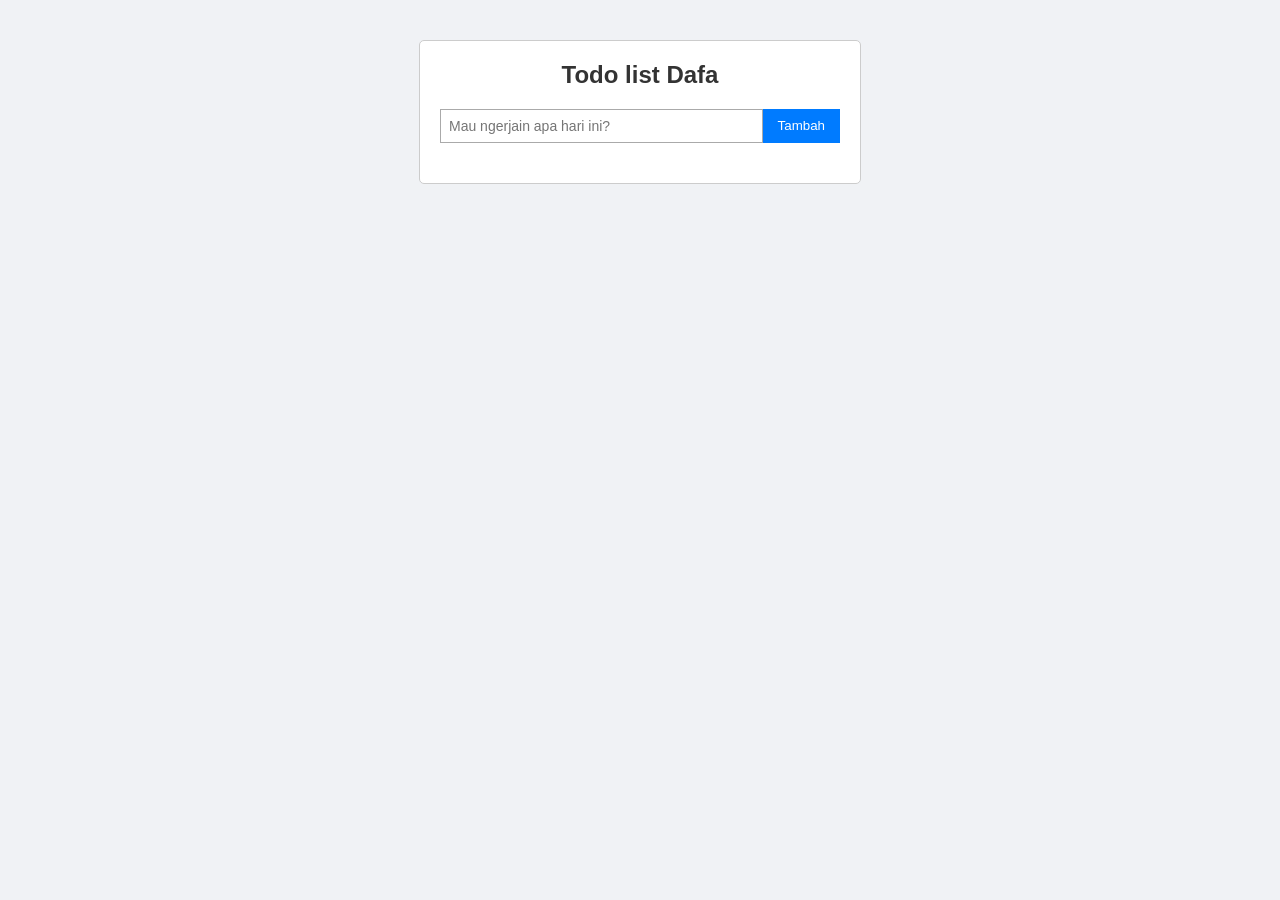
==== index.html @ 053f2a94 "menambahkan kode" ====
<!DOCTYPE html>
<html lang="id">
<head>
    <meta charset="UTF-8">
    <meta name="viewport" content="width=device-width, initial-scale=1.0">
    <title>Todo App - 5025251195</title>
    <link rel="stylesheet" href="style.css">
</head>
<body>
    <div class="wadah">
        <h2>Todo list Dafa</h2>
        <div class="input-area">
            <input type="text" id="inputTugas" placeholder="Mau ngerjain apa hari ini?">
            <button id="btnTambah">Tambah</button>
        </div>
        <ul id="daftarTugas"></ul>
    </div>

    <script src="script.js"></script>
</body>
</html>
---- style.css ----
body {
    font-family: sans-serif;
    background-color: #f0f2f5;
    margin: 0;
    padding: 40px;
}

.wadah {
    background-color: white;
    max-width: 400px;
    margin: 0 auto;
    padding: 20px;
    border: 1px solid #ccc;
    border-radius: 5px;
}

h2 {
    text-align: center;
    color: #333;
    margin-top: 0;
}

.input-area {
    display: flex;
    margin-bottom: 20px;
}

#inputTugas {
    flex: 1;
    padding: 8px;
    font-size: 14px;
    border: 1px solid #aaa;
}

#btnTambah {
    padding: 8px 15px;
    background-color: #007bff;
    color: white;
    border: none;
    cursor: pointer;
}

#btnTambah:hover {
    background-color: #0056b3;
}

ul {
    list-style-type: none;
    padding: 0;
    margin: 0;
}

li {
    background-color: #f9f9f9;
    padding: 10px;
    margin-bottom: 8px;
    border: 1px solid #eee;
    display: flex;
    justify-content: space-between;
    align-items: center;
}

.teks-tugas {
    cursor: pointer;
}

.selesai {
    text-decoration: line-through;
    color: #999;
}

.btn-hapus {
    background-color: #dc3545;
    color: white;
    border: none;
    padding: 4px 8px;
    cursor: pointer;
}

.btn-hapus:hover {
    background-color: #c82333;
}
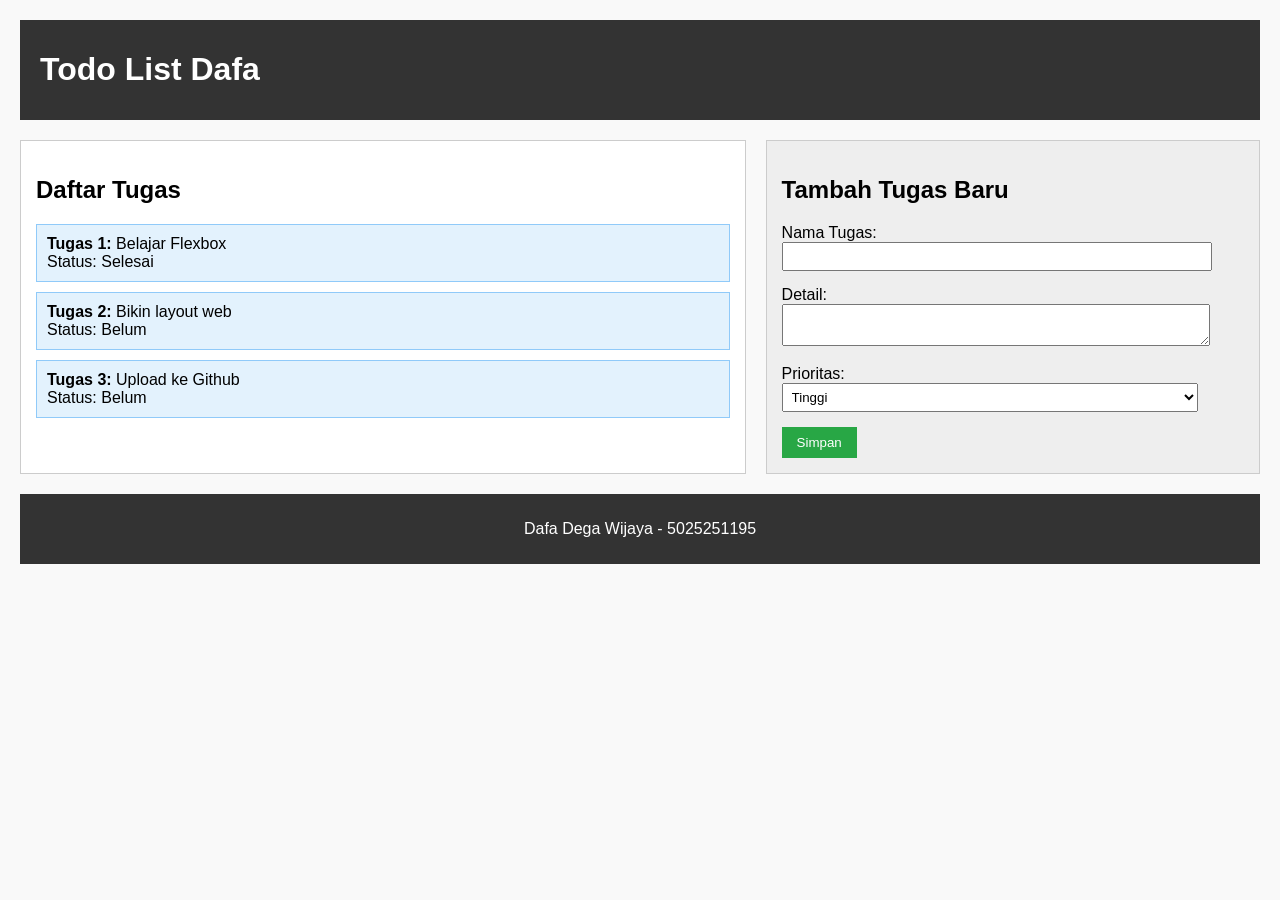
==== commit baf92c99: "upload" ====
--- a/index.html
+++ b/index.html
@@ -3,19 +3,65 @@
 <head>
     <meta charset="UTF-8">
     <meta name="viewport" content="width=device-width, initial-scale=1.0">
-    <title>Todo App - 5025251195</title>
+    <title>Tugas PWEB - 5025251195</title>
     <link rel="stylesheet" href="style.css">
 </head>
 <body>
-    <div class="wadah">
-        <h2>Todo list Dafa</h2>
-        <div class="input-area">
-            <input type="text" id="inputTugas" placeholder="Mau ngerjain apa hari ini?">
-            <button id="btnTambah">Tambah</button>
-        </div>
-        <ul id="daftarTugas"></ul>
+
+    <header>
+        <h1>Todo List Dafa</h1>
+    </header>
+
+    <div class="wadah-panel">
+        
+        <main class="panel-kiri">
+            <h2>Daftar Tugas</h2>
+            <ul>
+                <li class="tugas">
+                    <b>Tugas 1:</b> Belajar Flexbox
+                    <br> Status: Selesai
+                </li>
+                <li class="tugas">
+                    <b>Tugas 2:</b> Bikin layout web
+                    <br> Status: Belum
+                </li>
+                <li class="tugas">
+                    <b>Tugas 3:</b> Upload ke Github
+                    <br> Status: Belum
+                </li>
+            </ul>
+        </main>
+
+        <aside class="panel-kanan">
+            <h2>Tambah Tugas Baru</h2>
+            <form>
+                <div class="grup-input">
+                    <label for="nama">Nama Tugas:</label><br>
+                    <input type="text" id="nama" name="nama">
+                </div>
+                
+                <div class="grup-input">
+                    <label for="detail">Detail:</label><br>
+                    <textarea id="detail" name="detail"></textarea>
+                </div>
+
+                <div class="grup-input">
+                    <label for="prioritas">Prioritas:</label><br>
+                    <select id="prioritas" name="prioritas">
+                        <option>Tinggi</option>
+                        <option>Biasa</option>
+                    </select>
+                </div>
+
+                <button type="button">Simpan</button>
+            </form>
+        </aside>
+
     </div>
 
-    <script src="script.js"></script>
+    <footer>
+        <p>Dafa Dega Wijaya - 5025251195</p>
+    </footer>
+
 </body>
 </html>
--- a/style.css
+++ b/style.css
@@ -1,82 +1,80 @@
 body {
-    font-family: sans-serif;
-    background-color: #f0f2f5;
+    font-family: Arial, sans-serif;
     margin: 0;
-    padding: 40px;
+    padding: 20px;
+    background-color: #f9f9f9;
 }
 
-.wadah {
-    background-color: white;
-    max-width: 400px;
-    margin: 0 auto;
-    padding: 20px;
-    border: 1px solid #ccc;
-    border-radius: 5px;
-}
-
-h2 {
-    text-align: center;
-    color: #333;
-    margin-top: 0;
-}
-
-.input-area {
-    display: flex;
+header {
+    background-color: #333;
+    color: white;
+    padding: 10px 20px;
     margin-bottom: 20px;
 }
 
-#inputTugas {
-    flex: 1;
-    padding: 8px;
-    font-size: 14px;
-    border: 1px solid #aaa;
+footer {
+    background-color: #333;
+    color: white;
+    padding: 10px 20px;
+    margin-top: 20px;
+    text-align: center;
 }
 
-#btnTambah {
+.wadah-panel {
+    display: flex;
+    gap: 20px;
+}
+
+.panel-kiri {
+    flex: 60%;
+    background-color: white;
+    padding: 15px;
+    border: 1px solid #ccc;
+}
+
+.panel-kanan {
+    flex: 40%;
+    background-color: #eee;
+    padding: 15px;
+    border: 1px solid #ccc;
+}
+
+ul {
+    list-style-type: none;
+    padding: 0;
+}
+
+.tugas {
+    background-color: #e3f2fd;
+    margin-bottom: 10px;
+    padding: 10px;
+    border: 1px solid #90caf9;
+}
+
+.grup-input {
+    margin-bottom: 15px;
+}
+
+input[type="text"], textarea, select {
+    width: 90%;
+    padding: 5px;
+}
+
+button {
     padding: 8px 15px;
-    background-color: #007bff;
+    background-color: #28a745;
     color: white;
     border: none;
     cursor: pointer;
 }
 
-#btnTambah:hover {
-    background-color: #0056b3;
-}
-
-ul {
-    list-style-type: none;
-    padding: 0;
-    margin: 0;
-}
-
-li {
-    background-color: #f9f9f9;
-    padding: 10px;
-    margin-bottom: 8px;
-    border: 1px solid #eee;
-    display: flex;
-    justify-content: space-between;
-    align-items: center;
-}
-
-.teks-tugas {
-    cursor: pointer;
-}
-
-.selesai {
-    text-decoration: line-through;
-    color: #999;
-}
-
-.btn-hapus {
-    background-color: #dc3545;
-    color: white;
-    border: none;
-    padding: 4px 8px;
-    cursor: pointer;
-}
-
-.btn-hapus:hover {
-    background-color: #c82333;
+/* Responsif untuk layar HP */
+@media (max-width: 600px) {
+    .wadah-panel {
+        flex-direction: column;
+    }
+    
+    .panel-kiri, .panel-kanan {
+        flex: 100%;
+    }
 }
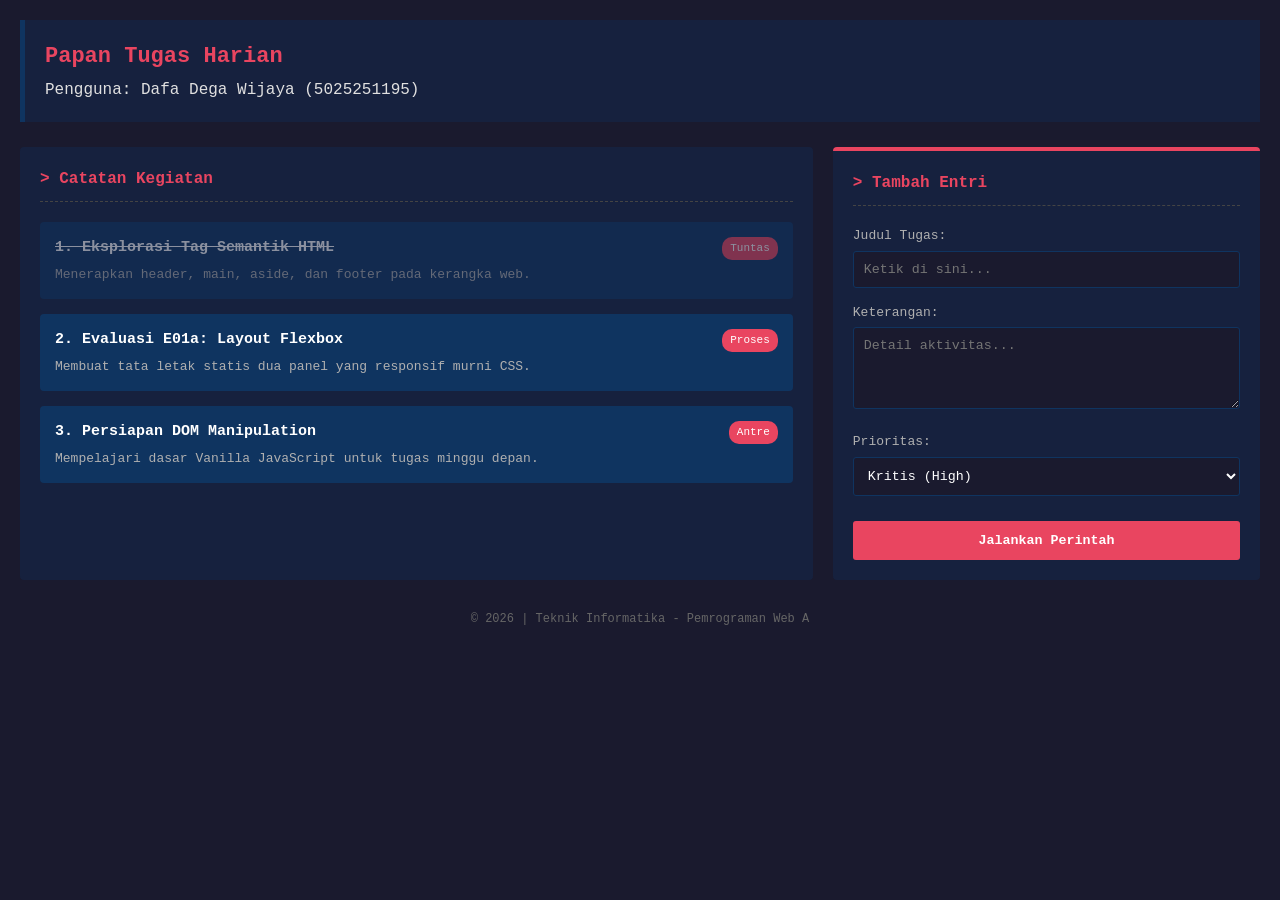
==== commit 52743a50: "upload" ====
--- a/index.html
+++ b/index.html
@@ -3,64 +3,75 @@
 <head>
     <meta charset="UTF-8">
     <meta name="viewport" content="width=device-width, initial-scale=1.0">
-    <title>Tugas PWEB - 5025251195</title>
+    <title>Sistem Manajemen Tugas - 5025251195</title>
     <link rel="stylesheet" href="style.css">
 </head>
 <body>
 
     <header>
-        <h1>Todo List Dafa</h1>
+        <h1> Papan Tugas Harian</h1>
+        <p>Pengguna: Dafa Dega Wijaya (5025251195)</p>
     </header>
 
-    <div class="wadah-panel">
+    <div class="bungkus-layout">
         
-        <main class="panel-kiri">
-            <h2>Daftar Tugas</h2>
-            <ul>
-                <li class="tugas">
-                    <b>Tugas 1:</b> Belajar Flexbox
-                    <br> Status: Selesai
+        <main class="area-kiri">
+            <h2>> Catatan Kegiatan</h2>
+            <ul class="daftar-kegiatan">
+                <li class="kartu-tugas selesai">
+                    <div class="teks-tugas">
+                        <strong>1. Eksplorasi Tag Semantik HTML</strong>
+                        <p>Menerapkan header, main, aside, dan footer pada kerangka web.</p>
+                    </div>
+                    <span class="label">Tuntas</span>
                 </li>
-                <li class="tugas">
-                    <b>Tugas 2:</b> Bikin layout web
-                    <br> Status: Belum
+                <li class="kartu-tugas">
+                    <div class="teks-tugas">
+                        <strong>2. Evaluasi E01a: Layout Flexbox</strong>
+                        <p>Membuat tata letak statis dua panel yang responsif murni CSS.</p>
+                    </div>
+                    <span class="label">Proses</span>
                 </li>
-                <li class="tugas">
-                    <b>Tugas 3:</b> Upload ke Github
-                    <br> Status: Belum
+                <li class="kartu-tugas">
+                    <div class="teks-tugas">
+                        <strong>3. Persiapan DOM Manipulation</strong>
+                        <p>Mempelajari dasar Vanilla JavaScript untuk tugas minggu depan.</p>
+                    </div>
+                    <span class="label">Antre</span>
                 </li>
             </ul>
         </main>
 
-        <aside class="panel-kanan">
-            <h2>Tambah Tugas Baru</h2>
-            <form>
-                <div class="grup-input">
-                    <label for="nama">Nama Tugas:</label><br>
-                    <input type="text" id="nama" name="nama">
+        <aside class="area-kanan">
+            <h2>> Tambah Entri</h2>
+            <form class="formulir-tugas">
+                <div class="input-grup">
+                    <label for="judul">Judul Tugas:</label>
+                    <input type="text" id="judul" placeholder="Ketik di sini...">
                 </div>
                 
-                <div class="grup-input">
-                    <label for="detail">Detail:</label><br>
-                    <textarea id="detail" name="detail"></textarea>
+                <div class="input-grup">
+                    <label for="keterangan">Keterangan:</label>
+                    <textarea id="keterangan" rows="4" placeholder="Detail aktivitas..."></textarea>
                 </div>
 
-                <div class="grup-input">
-                    <label for="prioritas">Prioritas:</label><br>
-                    <select id="prioritas" name="prioritas">
-                        <option>Tinggi</option>
-                        <option>Biasa</option>
+                <div class="input-grup">
+                    <label for="tingkat">Prioritas:</label>
+                    <select id="tingkat">
+                        <option>Kritis (High)</option>
+                        <option>Standar (Medium)</option>
+                        <option>Rendah (Low)</option>
                     </select>
                 </div>
 
-                <button type="button">Simpan</button>
+                <button type="button" class="tombol-simpan">Jalankan Perintah</button>
             </form>
         </aside>
 
     </div>
 
     <footer>
-        <p>Dafa Dega Wijaya - 5025251195</p>
+        <p>&copy; 2026 | Teknik Informatika - Pemrograman Web A</p>
     </footer>
 
 </body>
--- a/style.css
+++ b/style.css
@@ -1,80 +1,150 @@
+* {
+    box-sizing: border-box;
+    margin: 0;
+    padding: 0;
+    font-family: 'Courier New', Courier, monospace;
+}
+
 body {
-    font-family: Arial, sans-serif;
-    margin: 0;
+    background-color: #1a1a2e;
+    color: #e0e0e0;
     padding: 20px;
-    background-color: #f9f9f9;
+    line-height: 1.5;
 }
 
 header {
-    background-color: #333;
-    color: white;
-    padding: 10px 20px;
-    margin-bottom: 20px;
+    background-color: #16213e;
+    padding: 20px;
+    border-left: 5px solid #0f3460;
+    margin-bottom: 25px;
 }
 
-footer {
-    background-color: #333;
-    color: white;
-    padding: 10px 20px;
-    margin-top: 20px;
-    text-align: center;
+header h1 {
+    color: #e94560;
+    font-size: 22px;
+    margin-bottom: 5px;
 }
 
-.wadah-panel {
+.bungkus-layout {
     display: flex;
     gap: 20px;
 }
 
-.panel-kiri {
-    flex: 60%;
-    background-color: white;
-    padding: 15px;
-    border: 1px solid #ccc;
+.area-kiri {
+    flex: 65%;
+    background-color: #16213e;
+    padding: 20px;
+    border-radius: 4px;
 }
 
-.panel-kanan {
-    flex: 40%;
-    background-color: #eee;
-    padding: 15px;
-    border: 1px solid #ccc;
+.area-kanan {
+    flex: 35%;
+    background-color: #16213e;
+    padding: 20px;
+    border-radius: 4px;
+    border-top: 4px solid #e94560;
 }
 
-ul {
-    list-style-type: none;
-    padding: 0;
+h2 {
+    color: #e94560;
+    border-bottom: 1px dashed #444;
+    padding-bottom: 10px;
+    margin-bottom: 20px;
+    font-size: 16px;
 }
 
-.tugas {
-    background-color: #e3f2fd;
-    margin-bottom: 10px;
-    padding: 10px;
-    border: 1px solid #90caf9;
+.daftar-kegiatan {
+    list-style: none;
 }
 
-.grup-input {
+.kartu-tugas {
+    background-color: #0f3460;
     margin-bottom: 15px;
+    padding: 15px;
+    border-radius: 4px;
+    display: flex;
+    justify-content: space-between;
+    align-items: flex-start;
 }
 
-input[type="text"], textarea, select {
-    width: 90%;
-    padding: 5px;
+.kartu-tugas.selesai {
+    opacity: 0.5;
 }
 
-button {
-    padding: 8px 15px;
-    background-color: #28a745;
+.kartu-tugas.selesai .teks-tugas strong {
+    text-decoration: line-through;
+}
+
+.teks-tugas strong {
+    color: #fff;
+    display: block;
+    margin-bottom: 5px;
+    font-size: 15px;
+}
+
+.teks-tugas p {
+    font-size: 13px;
+    color: #b0b0b0;
+}
+
+.label {
+    background-color: #e94560;
+    color: white;
+    font-size: 11px;
+    padding: 3px 8px;
+    border-radius: 10px;
+}
+
+.formulir-tugas {
+    display: flex;
+    flex-direction: column;
+    gap: 15px;
+}
+
+.input-grup label {
+    display: block;
+    margin-bottom: 5px;
+    font-size: 13px;
+    color: #b0b0b0;
+}
+
+.input-grup input, 
+.input-grup textarea, 
+.input-grup select {
+    width: 100%;
+    padding: 10px;
+    background-color: #1a1a2e;
+    border: 1px solid #0f3460;
+    color: #fff;
+    border-radius: 3px;
+}
+
+.input-grup input:focus, 
+.input-grup textarea:focus {
+    outline: none;
+    border-color: #e94560;
+}
+
+.tombol-simpan {
+    background-color: #e94560;
     color: white;
     border: none;
+    padding: 12px;
     cursor: pointer;
+    font-weight: bold;
+    border-radius: 3px;
+    margin-top: 10px;
 }
 
-/* Responsif untuk layar HP */
-@media (max-width: 600px) {
-    .wadah-panel {
+footer {
+    margin-top: 30px;
+    text-align: center;
+    font-size: 12px;
+    color: #666;
+}
+
+@media (max-width: 768px) {
+    .bungkus-layout {
         flex-direction: column;
     }
-    
-    .panel-kiri, .panel-kanan {
-        flex: 100%;
-    }
 }
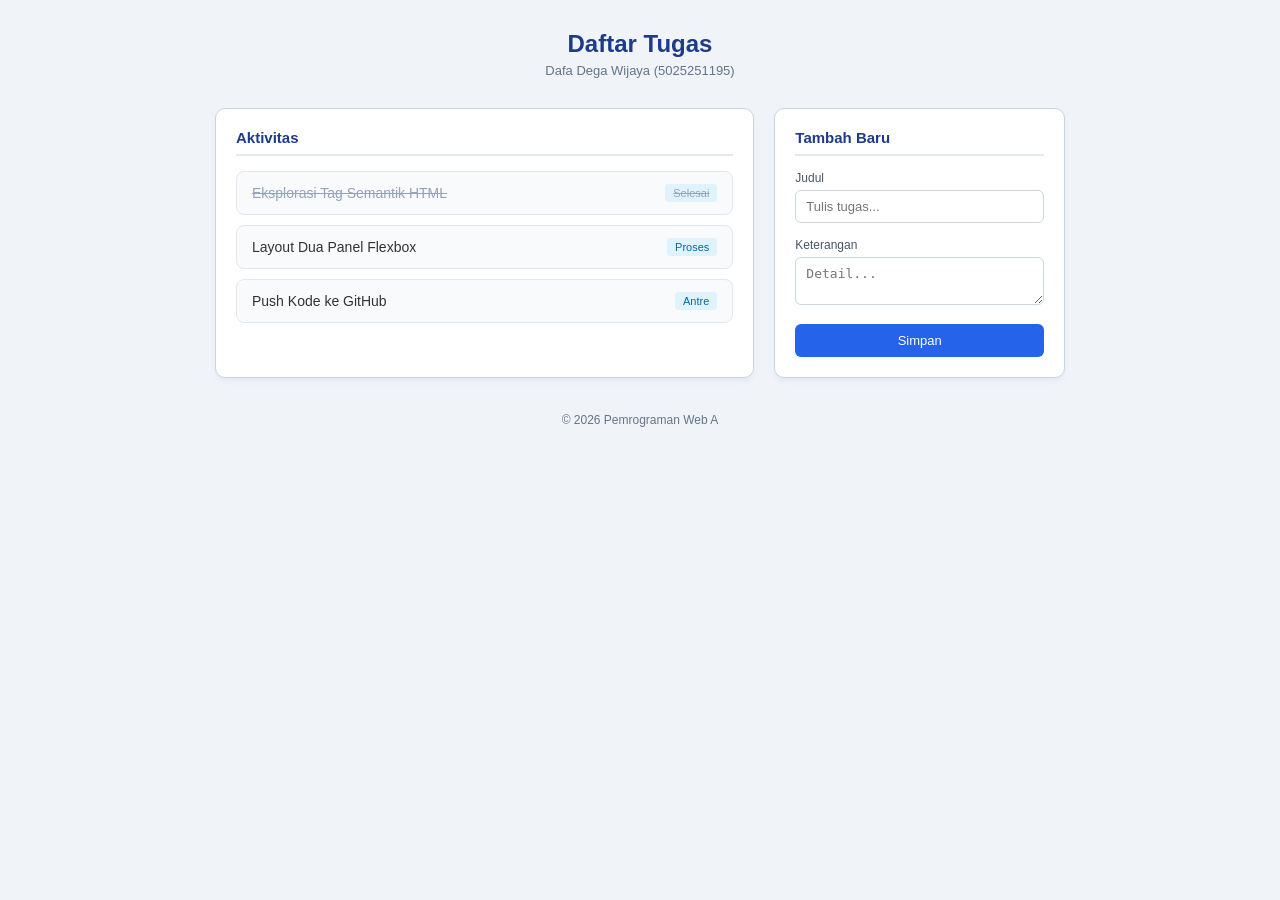
==== commit 1f08d1d8: "upload" ====
--- a/index.html
+++ b/index.html
@@ -3,75 +3,57 @@
 <head>
     <meta charset="UTF-8">
     <meta name="viewport" content="width=device-width, initial-scale=1.0">
-    <title>Sistem Manajemen Tugas - 5025251195</title>
+    <title>Todo App - 5025251195</title>
     <link rel="stylesheet" href="style.css">
 </head>
 <body>
 
     <header>
-        <h1> Papan Tugas Harian</h1>
-        <p>Pengguna: Dafa Dega Wijaya (5025251195)</p>
+        <h1>Daftar Tugas</h1>
+        <p>Dafa Dega Wijaya (5025251195)</p>
     </header>
 
-    <div class="bungkus-layout">
+    <div class="main-container">
         
-        <main class="area-kiri">
-            <h2>> Catatan Kegiatan</h2>
-            <ul class="daftar-kegiatan">
-                <li class="kartu-tugas selesai">
-                    <div class="teks-tugas">
-                        <strong>1. Eksplorasi Tag Semantik HTML</strong>
-                        <p>Menerapkan header, main, aside, dan footer pada kerangka web.</p>
-                    </div>
-                    <span class="label">Tuntas</span>
+        <main class="left-panel">
+            <h2>Aktivitas</h2>
+            <ul class="task-list">
+                <li class="task-item done">
+                    <span>Eksplorasi Tag Semantik HTML</span>
+                    <span class="badge">Selesai</span>
                 </li>
-                <li class="kartu-tugas">
-                    <div class="teks-tugas">
-                        <strong>2. Evaluasi E01a: Layout Flexbox</strong>
-                        <p>Membuat tata letak statis dua panel yang responsif murni CSS.</p>
-                    </div>
-                    <span class="label">Proses</span>
+                <li class="task-item">
+                    <span>Layout Dua Panel Flexbox</span>
+                    <span class="badge">Proses</span>
                 </li>
-                <li class="kartu-tugas">
-                    <div class="teks-tugas">
-                        <strong>3. Persiapan DOM Manipulation</strong>
-                        <p>Mempelajari dasar Vanilla JavaScript untuk tugas minggu depan.</p>
-                    </div>
-                    <span class="label">Antre</span>
+                <li class="task-item">
+                    <span>Push Kode ke GitHub</span>
+                    <span class="badge">Antre</span>
                 </li>
             </ul>
         </main>
 
-        <aside class="area-kanan">
-            <h2>> Tambah Entri</h2>
-            <form class="formulir-tugas">
-                <div class="input-grup">
-                    <label for="judul">Judul Tugas:</label>
-                    <input type="text" id="judul" placeholder="Ketik di sini...">
+        <aside class="right-panel">
+            <h2>Tambah Baru</h2>
+            <form>
+                <div class="form-group">
+                    <label>Judul</label>
+                    <input type="text" placeholder="Tulis tugas...">
                 </div>
                 
-                <div class="input-grup">
-                    <label for="keterangan">Keterangan:</label>
-                    <textarea id="keterangan" rows="4" placeholder="Detail aktivitas..."></textarea>
+                <div class="form-group">
+                    <label>Keterangan</label>
+                    <textarea rows="2" placeholder="Detail..."></textarea>
                 </div>
 
-                <div class="input-grup">
-                    <label for="tingkat">Prioritas:</label>
-                    <select id="tingkat">
-                        <option>Kritis (High)</option>
-                        <option>Standar (Medium)</option>
-                        <option>Rendah (Low)</option>
-                    </select>
-                </div>
-
-                <button type="button" class="tombol-simpan">Jalankan Perintah</button>
+                <button type="button">Simpan</button>
             </form>
         </aside>
 
     </div>
 
     <footer>
-        <p>&copy; 2026 | Teknik Informatika - Pemrograman Web A</p>
+        <p>&copy; 2026 Pemrograman Web A</p>
     </footer>
 
 </body>
--- a/style.css
+++ b/style.css
@@ -1,150 +1,149 @@
-* {
-    box-sizing: border-box;
+body {
+    font-family: -apple-system, BlinkMacSystemFont, 'Segoe UI', Roboto, sans-serif;
+    background-color: #f0f4f8;
+    color: #333;
     margin: 0;
-    padding: 0;
-    font-family: 'Courier New', Courier, monospace;
-}
-
-body {
-    background-color: #1a1a2e;
-    color: #e0e0e0;
-    padding: 20px;
-    line-height: 1.5;
+    padding: 30px 20px;
 }
 
 header {
-    background-color: #16213e;
-    padding: 20px;
-    border-left: 5px solid #0f3460;
-    margin-bottom: 25px;
+    text-align: center;
+    margin-bottom: 30px;
 }
 
 header h1 {
-    color: #e94560;
-    font-size: 22px;
-    margin-bottom: 5px;
+    margin: 0;
+    font-size: 24px;
+    font-weight: 600;
+    color: #1e3a8a;
 }
 
-.bungkus-layout {
+header p {
+    color: #64748b;
+    font-size: 13px;
+    margin: 5px 0 0 0;
+}
+
+.main-container {
     display: flex;
     gap: 20px;
+    max-width: 850px;
+    margin: 0 auto;
 }
 
-.area-kiri {
-    flex: 65%;
-    background-color: #16213e;
+.left-panel, .right-panel {
+    background: #ffffff;
+    border: 1px solid #cbd5e1;
+    border-radius: 10px;
     padding: 20px;
-    border-radius: 4px;
+    box-shadow: 0 4px 6px -1px rgba(0, 0, 0, 0.05);
 }
 
-.area-kanan {
-    flex: 35%;
-    background-color: #16213e;
-    padding: 20px;
-    border-radius: 4px;
-    border-top: 4px solid #e94560;
+.left-panel {
+    flex: 2;
+}
+
+.right-panel {
+    flex: 1;
 }
 
 h2 {
-    color: #e94560;
-    border-bottom: 1px dashed #444;
-    padding-bottom: 10px;
-    margin-bottom: 20px;
-    font-size: 16px;
+    font-size: 15px;
+    margin-top: 0;
+    margin-bottom: 15px;
+    font-weight: 600;
+    color: #1e3a8a;
+    border-bottom: 2px solid #e2e8f0;
+    padding-bottom: 8px;
 }
 
-.daftar-kegiatan {
+.task-list {
     list-style: none;
+    padding: 0;
+    margin: 0;
 }
 
-.kartu-tugas {
-    background-color: #0f3460;
-    margin-bottom: 15px;
-    padding: 15px;
-    border-radius: 4px;
+.task-item {
     display: flex;
     justify-content: space-between;
-    align-items: flex-start;
+    align-items: center;
+    padding: 12px 15px;
+    background: #f8fafc;
+    border: 1px solid #e2e8f0;
+    border-radius: 8px;
+    margin-bottom: 10px;
+    font-size: 14px;
 }
 
-.kartu-tugas.selesai {
-    opacity: 0.5;
+.task-item.done span {
+    text-decoration: line-through;
+    color: #94a3b8;
 }
 
-.kartu-tugas.selesai .teks-tugas strong {
-    text-decoration: line-through;
+.badge {
+    font-size: 11px;
+    background: #e0f2fe;
+    color: #0369a1;
+    padding: 3px 8px;
+    border-radius: 4px;
+    font-weight: 500;
 }
 
-.teks-tugas strong {
-    color: #fff;
-    display: block;
-    margin-bottom: 5px;
-    font-size: 15px;
+.form-group {
+    margin-bottom: 15px;
 }
 
-.teks-tugas p {
-    font-size: 13px;
-    color: #b0b0b0;
+.form-group label {
+    display: block;
+    font-size: 12px;
+    font-weight: 500;
+    margin-bottom: 5px;
+    color: #475569;
 }
 
-.label {
-    background-color: #e94560;
-    color: white;
-    font-size: 11px;
-    padding: 3px 8px;
-    border-radius: 10px;
+.form-group input, 
+.form-group textarea {
+    width: 100%;
+    padding: 8px 10px;
+    border: 1px solid #cbd5e1;
+    border-radius: 6px;
+    font-size: 13px;
+    box-sizing: border-box;
 }
 
-.formulir-tugas {
-    display: flex;
-    flex-direction: column;
-    gap: 15px;
+.form-group input:focus, 
+.form-group textarea:focus {
+    outline: none;
+    border-color: #2563eb;
+    box-shadow: 0 0 0 2px rgba(37, 99, 235, 0.1);
 }
 
-.input-grup label {
-    display: block;
-    margin-bottom: 5px;
+button {
+    width: 100%;
+    background: #2563eb;
+    color: #fff;
+    border: none;
+    padding: 9px;
+    border-radius: 6px;
     font-size: 13px;
-    color: #b0b0b0;
+    font-weight: 500;
+    cursor: pointer;
+    transition: background 0.2s;
 }
 
-.input-grup input, 
-.input-grup textarea, 
-.input-grup select {
-    width: 100%;
-    padding: 10px;
-    background-color: #1a1a2e;
-    border: 1px solid #0f3460;
-    color: #fff;
-    border-radius: 3px;
-}
-
-.input-grup input:focus, 
-.input-grup textarea:focus {
-    outline: none;
-    border-color: #e94560;
-}
-
-.tombol-simpan {
-    background-color: #e94560;
-    color: white;
-    border: none;
-    padding: 12px;
-    cursor: pointer;
-    font-weight: bold;
-    border-radius: 3px;
-    margin-top: 10px;
+button:hover {
+    background: #1d4ed8;
 }
 
 footer {
-    margin-top: 30px;
     text-align: center;
+    margin-top: 35px;
     font-size: 12px;
-    color: #666;
+    color: #64748b;
 }
 
 @media (max-width: 768px) {
-    .bungkus-layout {
+    .main-container {
         flex-direction: column;
     }
 }
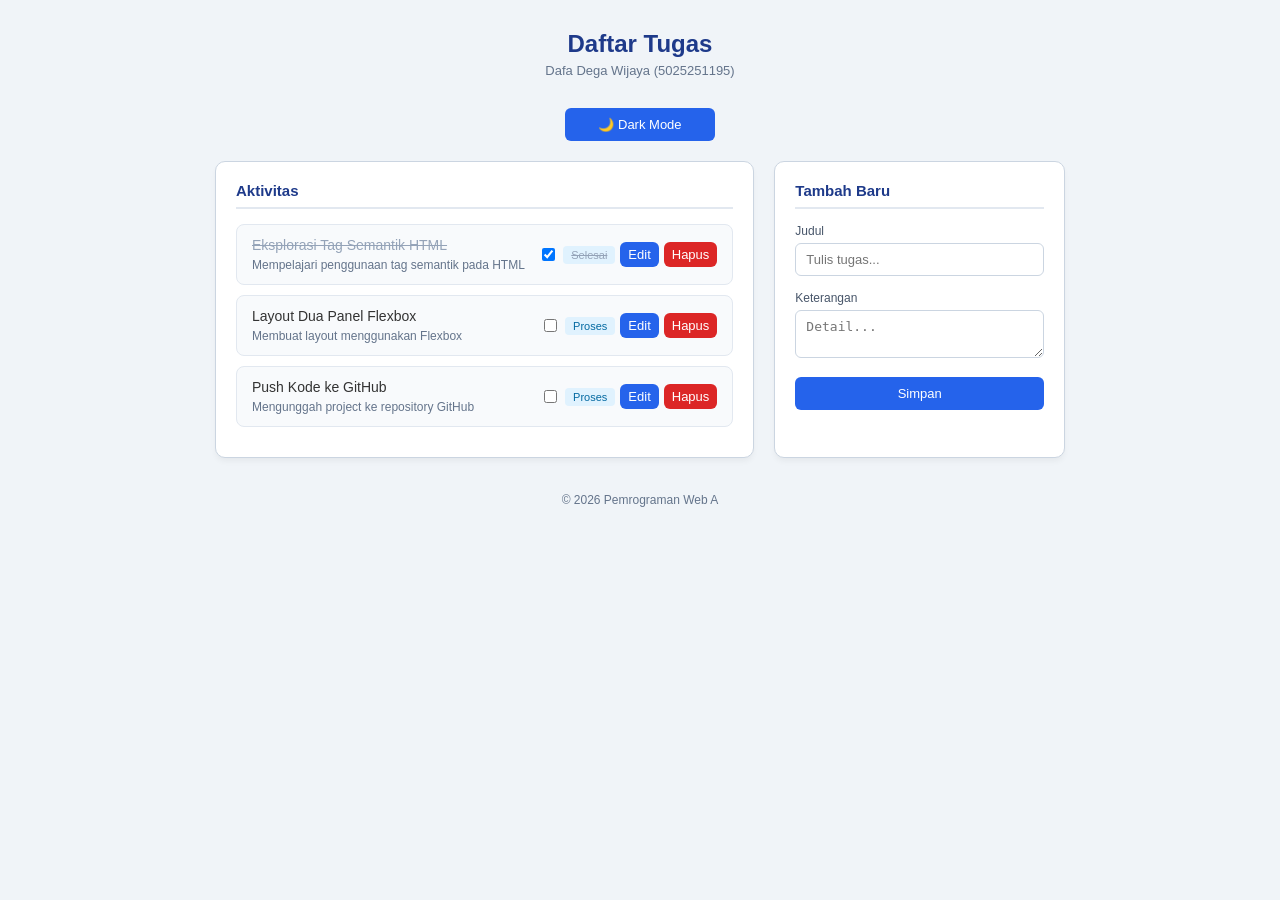
==== commit 1cb829d0: "add javascript dungeon" ====
--- a/index.html
+++ b/index.html
@@ -1,11 +1,15 @@
 <!DOCTYPE html>
 <html lang="id">
+
 <head>
     <meta charset="UTF-8">
     <meta name="viewport" content="width=device-width, initial-scale=1.0">
+
     <title>Todo App - 5025251195</title>
+
     <link rel="stylesheet" href="style.css">
 </head>
+
 <body>
 
     <header>
@@ -13,48 +17,70 @@
         <p>Dafa Dega Wijaya (5025251195)</p>
     </header>
 
+
+    
+
     <div class="main-container">
-        
+
         <main class="left-panel">
+
             <h2>Aktivitas</h2>
+
             <ul class="task-list">
-                <li class="task-item done">
-                    <span>Eksplorasi Tag Semantik HTML</span>
-                    <span class="badge">Selesai</span>
-                </li>
-                <li class="task-item">
-                    <span>Layout Dua Panel Flexbox</span>
-                    <span class="badge">Proses</span>
-                </li>
-                <li class="task-item">
-                    <span>Push Kode ke GitHub</span>
-                    <span class="badge">Antre</span>
-                </li>
             </ul>
+
         </main>
 
+
         <aside class="right-panel">
+
             <h2>Tambah Baru</h2>
-            <form>
+
+            <form id="todo-form">
+
                 <div class="form-group">
-                    <label>Judul</label>
-                    <input type="text" placeholder="Tulis tugas...">
-                </div>
-                
-                <div class="form-group">
-                    <label>Keterangan</label>
-                    <textarea rows="2" placeholder="Detail..."></textarea>
+                    <label for="judul">Judul</label>
+
+                    <input
+                        type="text"
+                        id="judul"
+                        placeholder="Tulis tugas..."
+                    >
                 </div>
 
-                <button type="button">Simpan</button>
+
+                <div class="form-group">
+                    <label for="keterangan">Keterangan</label>
+
+                    <textarea
+                        id="keterangan"
+                        rows="2"
+                        placeholder="Detail..."
+                    ></textarea>
+                </div>
+
+
+                <button
+                    type="button"
+                    id="tombol-simpan"
+                >
+                    Simpan
+                </button>
+
             </form>
+
         </aside>
 
     </div>
+
 
     <footer>
         <p>&copy; 2026 Pemrograman Web A</p>
     </footer>
 
+
+    <script src="script.js"></script>
+
 </body>
+
 </html>
--- a/style.css
+++ b/style.css
@@ -6,6 +6,9 @@
     padding: 30px 20px;
 }
 
+
+/* Header */
+
 header {
     text-align: center;
     margin-bottom: 30px;
@@ -24,6 +27,9 @@
     margin: 5px 0 0 0;
 }
 
+
+/* Kontainer utama */
+
 .main-container {
     display: flex;
     gap: 20px;
@@ -31,7 +37,11 @@
     margin: 0 auto;
 }
 
-.left-panel, .right-panel {
+
+/* Panel */
+
+.left-panel,
+.right-panel {
     background: #ffffff;
     border: 1px solid #cbd5e1;
     border-radius: 10px;
@@ -46,6 +56,9 @@
 .right-panel {
     flex: 1;
 }
+
+
+/* Judul panel */
 
 h2 {
     font-size: 15px;
@@ -57,6 +70,9 @@
     padding-bottom: 8px;
 }
 
+
+/* Daftar Todo */
+
 .task-list {
     list-style: none;
     padding: 0;
@@ -67,27 +83,54 @@
     display: flex;
     justify-content: space-between;
     align-items: center;
+    gap: 10px;
+
     padding: 12px 15px;
+
     background: #f8fafc;
     border: 1px solid #e2e8f0;
     border-radius: 8px;
+
     margin-bottom: 10px;
+
     font-size: 14px;
 }
+
+
+/* Todo selesai */
 
 .task-item.done span {
     text-decoration: line-through;
     color: #94a3b8;
 }
 
+
+/* Badge */
+
 .badge {
     font-size: 11px;
+
     background: #e0f2fe;
     color: #0369a1;
+
     padding: 3px 8px;
     border-radius: 4px;
+
     font-weight: 500;
 }
+
+
+/* Keterangan Todo */
+
+.task-description {
+    display: block;
+    margin-top: 5px;
+    font-size: 12px;
+    color: #64748b;
+}
+
+
+/* Form */
 
 .form-group {
     margin-bottom: 15px;
@@ -95,39 +138,58 @@
 
 .form-group label {
     display: block;
+
     font-size: 12px;
     font-weight: 500;
+
     margin-bottom: 5px;
+
     color: #475569;
 }
 
-.form-group input, 
+.form-group input,
 .form-group textarea {
     width: 100%;
+
     padding: 8px 10px;
+
     border: 1px solid #cbd5e1;
     border-radius: 6px;
+
     font-size: 13px;
+
     box-sizing: border-box;
 }
 
-.form-group input:focus, 
+.form-group input:focus,
 .form-group textarea:focus {
     outline: none;
+
     border-color: #2563eb;
+
     box-shadow: 0 0 0 2px rgba(37, 99, 235, 0.1);
 }
+
+
+/* Tombol */
 
 button {
     width: 100%;
+
     background: #2563eb;
     color: #fff;
+
     border: none;
+
     padding: 9px;
+
     border-radius: 6px;
+
     font-size: 13px;
     font-weight: 500;
+
     cursor: pointer;
+
     transition: background 0.2s;
 }
 
@@ -135,15 +197,119 @@
     background: #1d4ed8;
 }
 
+
+/* Tombol aksi Todo */
+
+.task-actions {
+    display: flex;
+    align-items: center;
+    gap: 5px;
+}
+
+.task-actions button {
+    width: auto;
+    padding: 5px 8px;
+}
+
+.edit-button {
+    background: #2563eb;
+}
+
+.delete-button {
+    background: #dc2626;
+}
+
+.delete-button:hover {
+    background: #b91c1c;
+}
+
+
+/* Checkbox */
+
+.task-checkbox {
+    cursor: pointer;
+}
+
+
+/* Tombol mode */
+
+.mode-button {
+    width: 150px;
+    display: block;
+    margin: 0 auto 20px;
+}
+
+
+/* Footer */
+
 footer {
     text-align: center;
+
     margin-top: 35px;
+
     font-size: 12px;
+
     color: #64748b;
 }
 
+
+/* ========================= */
+/* DARK MODE */
+/* ========================= */
+
+body.dark-mode {
+    background-color: #1e293b;
+    color: #f8fafc;
+}
+
+body.dark-mode header h1 {
+    color: #bfdbfe;
+}
+
+body.dark-mode header p,
+body.dark-mode footer {
+    color: #cbd5e1;
+}
+
+body.dark-mode .left-panel,
+body.dark-mode .right-panel {
+    background-color: #334155;
+    border-color: #475569;
+}
+
+body.dark-mode h2 {
+    color: #bfdbfe;
+    border-color: #475569;
+}
+
+body.dark-mode .task-item {
+    background-color: #475569;
+    border-color: #64748b;
+    color: #f8fafc;
+}
+
+body.dark-mode .task-description {
+    color: #cbd5e1;
+}
+
+body.dark-mode .form-group label {
+    color: #e2e8f0;
+}
+
+body.dark-mode .form-group input,
+body.dark-mode .form-group textarea {
+    background-color: #1e293b;
+    color: white;
+    border-color: #64748b;
+}
+
+
+/* Responsive */
+
 @media (max-width: 768px) {
+
     .main-container {
         flex-direction: column;
     }
+
 }
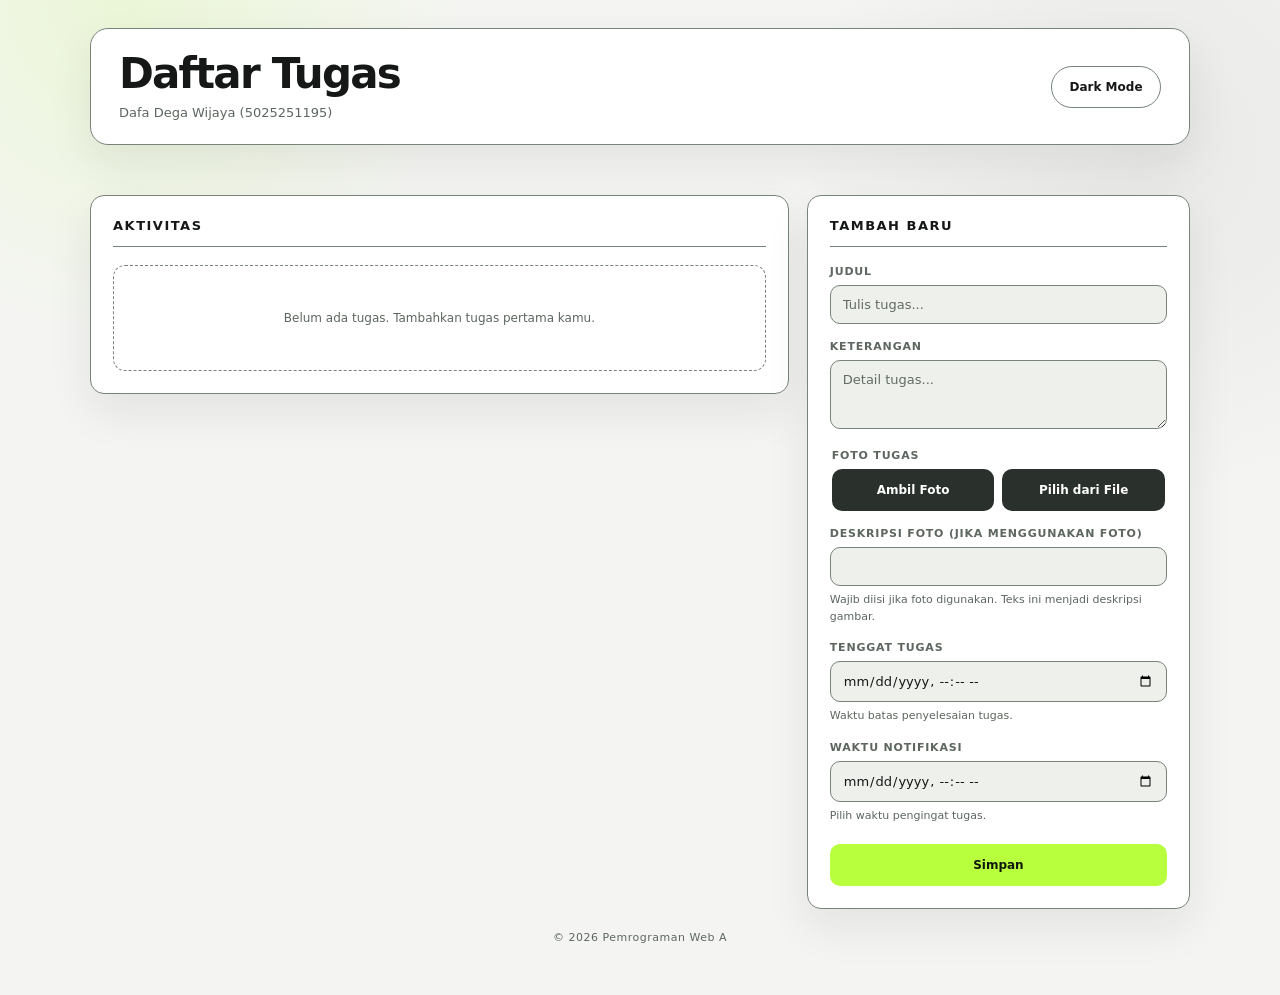
==== commit d6e884fc: "Checkpoint E03 before Todo layout separation" ====
--- a/index.html
+++ b/index.html
@@ -13,12 +13,27 @@
 <body>
 
     <header>
-        <h1>Daftar Tugas</h1>
-        <p>Dafa Dega Wijaya (5025251195)</p>
+        <div>
+            <h1>Daftar Tugas</h1>
+            <p>Dafa Dega Wijaya (5025251195)</p>
+        </div>
+
+        <button
+            type="button"
+            id="tombol-mode"
+            class="mode-button"
+            aria-label="Ubah mode tampilan"
+        >
+            Dark Mode
+        </button>
     </header>
 
-
-    
+    <p
+        id="status-aplikasi"
+        role="status"
+        aria-live="polite"
+        aria-atomic="true"
+    ></p>
 
     <div class="main-container">
 
@@ -26,12 +41,13 @@
 
             <h2>Aktivitas</h2>
 
-            <ul class="task-list">
-            </ul>
+            <ul
+                class="task-list"
+                aria-label="Daftar tugas"
+            ></ul>
 
         </main>
 
-
         <aside class="right-panel">
 
             <h2>Tambah Baru</h2>
@@ -39,29 +55,150 @@
             <form id="todo-form">
 
                 <div class="form-group">
-                    <label for="judul">Judul</label>
+                    <label for="judul">
+                        Judul
+                    </label>
 
                     <input
                         type="text"
                         id="judul"
                         placeholder="Tulis tugas..."
-                    >
-                </div>
-
-
-                <div class="form-group">
-                    <label for="keterangan">Keterangan</label>
+                        autocomplete="off"
+                        required
+                    >
+                </div>
+
+                <div class="form-group">
+                    <label for="keterangan">
+                        Keterangan
+                    </label>
 
                     <textarea
                         id="keterangan"
-                        rows="2"
-                        placeholder="Detail..."
+                        rows="3"
+                        placeholder="Detail tugas..."
                     ></textarea>
                 </div>
 
+                <fieldset class="form-group">
+                    <legend>
+                        Foto Tugas
+                    </legend>
+
+                    <div class="photo-actions">
+
+                        <button
+                            type="button"
+                            id="tombol-kamera"
+                        >
+                            Ambil Foto
+                        </button>
+
+                        <button
+                            type="button"
+                            id="tombol-file"
+                        >
+                            Pilih dari File
+                        </button>
+
+                    </div>
+
+                    <input
+                        type="file"
+                        id="input-file"
+                        accept="image/*"
+                        hidden
+                        aria-label="Pilih foto tugas dari file"
+                    >
+
+                    <video
+                        id="preview-kamera"
+                        autoplay
+                        playsinline
+                        muted
+                        hidden
+                        aria-label="Pratinjau kamera"
+                    ></video>
+
+                    <button
+                        type="button"
+                        id="tombol-jepret"
+                        hidden
+                    >
+                        Jepret Foto
+                    </button>
+
+                    <button
+                        type="button"
+                        id="tombol-stop-kamera"
+                        hidden
+                    >
+                        Hentikan Kamera
+                    </button>
+
+                    <canvas
+                        id="canvas-kamera"
+                        hidden
+                    ></canvas>
+
+                    <img
+                        id="preview-foto"
+                        hidden
+                        alt="Pratinjau foto tugas"
+                    >
+                </fieldset>
+
+                <div class="form-group">
+                    <label for="deskripsi-foto">
+                        Deskripsi Foto (jika menggunakan foto)
+                    </label>
+
+                    <input
+                        type="text"
+                        id="deskripsi-foto"
+                        maxlength="200"
+                        aria-describedby="bantuan-deskripsi-foto"
+                    >
+
+                    <small id="bantuan-deskripsi-foto">
+                        Wajib diisi jika foto digunakan. Teks ini menjadi deskripsi gambar.
+                    </small>
+                </div>
+
+                <div class="form-group">
+                    <label for="waktu-tenggat">
+                        Tenggat Tugas
+                    </label>
+
+                    <input
+                        type="datetime-local"
+                        id="waktu-tenggat"
+                        aria-describedby="bantuan-tenggat"
+                    >
+
+                    <small id="bantuan-tenggat">
+                        Waktu batas penyelesaian tugas.
+                    </small>
+                </div>
+
+                <div class="form-group">
+                    <label for="waktu-notifikasi">
+                        Waktu Notifikasi
+                    </label>
+
+                    <input
+                        type="datetime-local"
+                        id="waktu-notifikasi"
+                        aria-describedby="bantuan-notifikasi"
+                    >
+
+                    <small id="bantuan-notifikasi">
+                        Pilih waktu pengingat tugas.
+                    </small>
+                </div>
 
                 <button
-                    type="button"
+                    type="submit"
                     id="tombol-simpan"
                 >
                     Simpan
@@ -73,12 +210,10 @@
 
     </div>
 
-
     <footer>
         <p>&copy; 2026 Pemrograman Web A</p>
     </footer>
 
-
     <script src="script.js"></script>
 
 </body>
--- a/style.css
+++ b/style.css
@@ -1,315 +1,902 @@
+:root {
+    --bg: #f4f5f2;
+    --surface: #ffffff;
+    --surface-soft: #eef0eb;
+    --text: #151817;
+    --text-soft: #5d665f;
+    --placeholder: #626b64;
+    --border: #78837a;
+    --accent: #b8ff3d;
+    --accent-dark: #214000;
+    --accent-soft: #eefbd5;
+    --accent-on: #10180d;
+    --danger: #b42318;
+    --danger-soft: #fff1f0;
+    --focus: #3f6200;
+    --shadow: 0 18px 45px rgba(20, 25, 22, 0.08);
+    --radius: 14px;
+}
+
+* {
+    box-sizing: border-box;
+}
+
+[hidden] {
+    display: none !important;
+}
+
+html {
+    scroll-behavior: smooth;
+}
+
 body {
-    font-family: -apple-system, BlinkMacSystemFont, 'Segoe UI', Roboto, sans-serif;
-    background-color: #f0f4f8;
-    color: #333;
     margin: 0;
-    padding: 30px 20px;
-}
-
-
-/* Header */
+    min-height: 100vh;
+    padding: 28px 22px 40px;
+    font-family:
+        Inter,
+        ui-sans-serif,
+        system-ui,
+        -apple-system,
+        BlinkMacSystemFont,
+        "Segoe UI",
+        sans-serif;
+    background:
+        radial-gradient(
+            circle at 10% 0%,
+            rgba(184, 255, 61, 0.15),
+            transparent 22%
+        ),
+        radial-gradient(
+            circle at 90% 15%,
+            rgba(20, 24, 23, 0.05),
+            transparent 25%
+        ),
+        var(--bg);
+    color: var(--text);
+    transition:
+        background-color 0.3s ease,
+        color 0.3s ease;
+}
 
 header {
-    text-align: center;
-    margin-bottom: 30px;
-}
-
-header h1 {
-    margin: 0;
-    font-size: 24px;
-    font-weight: 600;
-    color: #1e3a8a;
-}
-
-header p {
-    color: #64748b;
-    font-size: 13px;
-    margin: 5px 0 0 0;
-}
-
-
-/* Kontainer utama */
-
-.main-container {
-    display: flex;
-    gap: 20px;
-    max-width: 850px;
-    margin: 0 auto;
-}
-
-
-/* Panel */
-
-.left-panel,
-.right-panel {
-    background: #ffffff;
-    border: 1px solid #cbd5e1;
-    border-radius: 10px;
-    padding: 20px;
-    box-shadow: 0 4px 6px -1px rgba(0, 0, 0, 0.05);
-}
-
-.left-panel {
-    flex: 2;
-}
-
-.right-panel {
-    flex: 1;
-}
-
-
-/* Judul panel */
-
-h2 {
-    font-size: 15px;
-    margin-top: 0;
-    margin-bottom: 15px;
-    font-weight: 600;
-    color: #1e3a8a;
-    border-bottom: 2px solid #e2e8f0;
-    padding-bottom: 8px;
-}
-
-
-/* Daftar Todo */
-
-.task-list {
-    list-style: none;
-    padding: 0;
-    margin: 0;
-}
-
-.task-item {
+    max-width: 1100px;
+    margin: 0 auto 18px;
+    padding: 24px 28px;
     display: flex;
     justify-content: space-between;
     align-items: center;
+    gap: 20px;
+    background: var(--surface);
+    border: 1px solid var(--border);
+    border-radius: 18px;
+    box-shadow: var(--shadow);
+    transition:
+        transform 0.25s ease,
+        box-shadow 0.25s ease,
+        border-color 0.25s ease;
+}
+
+header:hover {
+    transform: translateY(-3px);
+    border-color: var(--accent-dark);
+    box-shadow:
+        0 22px 50px rgba(20, 25, 22, 0.11),
+        0 0 25px rgba(184, 255, 61, 0.08);
+}
+
+header h1 {
+    margin: 0;
+    font-size: clamp(28px, 4vw, 42px);
+    line-height: 1;
+    font-weight: 800;
+    letter-spacing: -1.8px;
+    transition:
+        letter-spacing 0.25s ease,
+        color 0.25s ease;
+}
+
+header:hover h1 {
+    letter-spacing: -1.2px;
+}
+
+header p {
+    margin: 10px 0 0;
+    color: var(--text-soft);
+    font-size: 13px;
+    font-weight: 500;
+}
+
+#status-aplikasi {
+    max-width: 1100px;
+    min-height: 20px;
+    margin: 0 auto 12px;
+    padding: 0 4px;
+    color: var(--text-soft);
+    font-size: 12px;
+    font-weight: 600;
+}
+
+.mode-button {
+    width: auto;
+    min-width: 110px;
+    margin: 0;
+    padding: 9px 15px;
+    border: 1px solid var(--border);
+    border-radius: 999px;
+    background: var(--surface);
+    color: var(--text);
+    font-size: 12px;
+    font-weight: 800;
+    cursor: pointer;
+    transition:
+        transform 0.2s ease,
+        box-shadow 0.2s ease,
+        border-color 0.2s ease;
+}
+
+.mode-button:hover {
+    transform: translateY(-2px);
+    border-color: var(--accent-dark);
+    box-shadow:
+        0 7px 18px rgba(20, 25, 22, 0.1);
+}
+
+.mode-button:active {
+    transform: translateY(0);
+}
+
+.main-container {
+    max-width: 1100px;
+    margin: 0 auto;
+    display: grid;
+    grid-template-columns:
+        minmax(0, 1.55fr)
+        minmax(300px, 0.85fr);
+    gap: 18px;
+    align-items: start;
+}
+
+.left-panel,
+.right-panel {
+    background: var(--surface);
+    border: 1px solid var(--border);
+    border-radius: var(--radius);
+    box-shadow: var(--shadow);
+    transition:
+        transform 0.25s ease,
+        box-shadow 0.25s ease,
+        border-color 0.25s ease;
+}
+
+.left-panel:hover,
+.right-panel:hover {
+    transform: translateY(-3px);
+    border-color: rgba(71, 109, 0, 0.65);
+    box-shadow:
+        0 22px 50px rgba(20, 25, 22, 0.11),
+        0 0 24px rgba(184, 255, 61, 0.07);
+}
+
+.left-panel {
+    padding: 22px;
+}
+
+.right-panel {
+    padding: 22px;
+    position: sticky;
+    top: 20px;
+}
+
+h2 {
+    margin: 0 0 18px;
+    padding-bottom: 13px;
+    border-bottom: 1px solid var(--border);
+    font-size: 13px;
+    text-transform: uppercase;
+    letter-spacing: 1.5px;
+    font-weight: 800;
+    transition:
+        color 0.25s ease,
+        letter-spacing 0.25s ease;
+}
+
+.left-panel:hover h2,
+.right-panel:hover h2 {
+    color: var(--accent-dark);
+    letter-spacing: 1.9px;
+}
+
+.task-list {
+    list-style: none;
+    margin: 0;
+    padding: 0;
+    display: flex;
+    flex-direction: column;
     gap: 10px;
-
-    padding: 12px 15px;
-
-    background: #f8fafc;
-    border: 1px solid #e2e8f0;
-    border-radius: 8px;
-
-    margin-bottom: 10px;
-
+}
+
+.task-list:empty::after {
+    content: "Belum ada tugas. Tambahkan tugas pertama kamu.";
+    display: block;
+    padding: 45px 20px;
+    border: 1px dashed var(--border);
+    border-radius: 12px;
+    text-align: center;
+    color: var(--text-soft);
+    font-size: 12px;
+}
+
+.task-item {
+    position: relative;
+    overflow: hidden;
+    display: flex;
+    justify-content: space-between;
+    align-items: center;
+    gap: 16px;
+    padding: 15px 16px;
+    background:
+        linear-gradient(
+            135deg,
+            var(--surface),
+            var(--surface-soft)
+        );
+    border: 1px solid var(--border);
+    border-radius: 12px;
+    transition:
+        transform 0.2s ease,
+        border-color 0.2s ease,
+        box-shadow 0.2s ease,
+        background 0.2s ease;
+}
+
+.task-item::before {
+    content: "";
+    position: absolute;
+    left: 0;
+    top: 0;
+    width: 3px;
+    height: 0;
+    background: var(--accent);
+    transition: height 0.25s ease;
+}
+
+.task-item:hover::before {
+    height: 100%;
+}
+
+.task-item:hover {
+    transform: translateY(-3px);
+    border-color: var(--accent-dark);
+    background:
+        linear-gradient(
+            135deg,
+            var(--surface),
+            var(--accent-soft)
+        );
+    box-shadow:
+        0 12px 28px rgba(20, 25, 22, 0.09);
+}
+
+.task-item > div:first-child {
+    min-width: 0;
+    flex: 1;
+}
+
+.task-item > div:first-child > span {
+    display: block;
     font-size: 14px;
-}
-
-
-/* Todo selesai */
-
-.task-item.done span {
-    text-decoration: line-through;
-    color: #94a3b8;
-}
-
-
-/* Badge */
-
-.badge {
-    font-size: 11px;
-
-    background: #e0f2fe;
-    color: #0369a1;
-
-    padding: 3px 8px;
-    border-radius: 4px;
-
-    font-weight: 500;
-}
-
-
-/* Keterangan Todo */
+    font-weight: 750;
+    line-height: 1.4;
+    word-break: break-word;
+    transition:
+        color 0.2s ease;
+}
+
+.task-item:hover > div:first-child > span {
+    color: var(--accent-dark);
+}
 
 .task-description {
     display: block;
     margin-top: 5px;
+    color: var(--text-soft);
     font-size: 12px;
-    color: #64748b;
-}
-
-
-/* Form */
+    line-height: 1.5;
+    word-break: break-word;
+}
+
+.task-item.done {
+    background: var(--surface-soft);
+}
+
+.task-item.done:hover {
+    opacity: 1;
+}
+
+.task-item.done > div:first-child > span {
+    text-decoration: line-through;
+    color: var(--text-soft);
+}
+
+.task-actions {
+    display: flex;
+    align-items: center;
+    justify-content: flex-end;
+    gap: 6px;
+    flex-wrap: wrap;
+}
+
+.task-checkbox {
+    width: 24px;
+    height: 24px;
+    flex: 0 0 24px;
+    margin: 0;
+    accent-color: var(--accent-dark);
+    cursor: pointer;
+    transition:
+        transform 0.2s ease,
+        filter 0.2s ease;
+}
+
+.task-checkbox:hover {
+    transform: scale(1.12);
+    filter:
+        drop-shadow(
+            0 0 5px rgba(184, 255, 61, 0.5)
+        );
+}
+
+.badge {
+    padding: 4px 7px;
+    border-radius: 999px;
+    background: var(--accent-soft);
+    color: #365314;
+    font-size: 10px;
+    font-weight: 800;
+    text-transform: uppercase;
+    letter-spacing: 0.7px;
+    transition:
+        background-color 0.2s ease,
+        color 0.2s ease,
+        transform 0.2s ease,
+        box-shadow 0.2s ease;
+}
+
+.badge--done {
+    background: var(--accent-soft);
+    color: #365314;
+}
+
+.badge--overdue,
+.badge--invalid {
+    background: #fff1f0;
+    color: #b42318;
+}
+
+.badge--reminder,
+.badge--deadline {
+    background: #e8f4fb;
+    color: #174c70;
+}
+
+.badge--none {
+    background: var(--surface-soft);
+    color: var(--text-soft);
+}
+
+.task-item:hover .badge--done {
+    background: var(--accent);
+    color: #263400;
+    transform: translateY(-1px);
+    box-shadow:
+        0 5px 12px rgba(184, 255, 61, 0.18);
+}
+
+.task-item img {
+    display: block;
+    width: 120px;
+    max-width: 100%;
+    aspect-ratio: 4 / 3;
+    object-fit: cover;
+    margin-top: 10px;
+    border-radius: 10px;
+    border: 1px solid var(--border);
+    background: var(--surface-soft);
+    transition:
+        transform 0.25s ease,
+        box-shadow 0.25s ease,
+        border-color 0.25s ease;
+}
+
+.task-item img:hover {
+    transform: scale(1.025);
+    border-color: var(--accent-dark);
+    box-shadow:
+        0 10px 22px rgba(20, 25, 22, 0.11);
+}
 
 .form-group {
-    margin-bottom: 15px;
-}
-
-.form-group label {
+    margin-bottom: 16px;
+}
+
+.form-group label,
+.form-group legend {
     display: block;
-
-    font-size: 12px;
-    font-weight: 500;
-
-    margin-bottom: 5px;
-
-    color: #475569;
+    margin-bottom: 7px;
+    padding: 0;
+    color: var(--text-soft);
+    font-size: 11px;
+    font-weight: 800;
+    letter-spacing: 0.8px;
+    text-transform: uppercase;
+    transition:
+        color 0.2s ease;
+}
+
+.form-group:focus-within label,
+.form-group:focus-within legend {
+    color: var(--accent-dark);
+}
+
+.form-group small {
+    display: block;
+    margin-top: 6px;
+    color: var(--text-soft);
+    font-size: 11px;
+    line-height: 1.5;
 }
 
 .form-group input,
 .form-group textarea {
     width: 100%;
-
-    padding: 8px 10px;
-
-    border: 1px solid #cbd5e1;
-    border-radius: 6px;
-
+    padding: 11px 12px;
+    border: 1px solid var(--border);
+    border-radius: 10px;
+    background: var(--surface-soft);
+    color: var(--text);
+    font-family: inherit;
     font-size: 13px;
-
-    box-sizing: border-box;
+    resize: vertical;
+    transition:
+        border-color 0.2s ease,
+        box-shadow 0.2s ease,
+        background-color 0.2s ease,
+        transform 0.2s ease;
+}
+
+.form-group input::placeholder,
+.form-group textarea::placeholder {
+    color: var(--placeholder);
+    opacity: 1;
+}
+
+.form-group input:hover,
+.form-group textarea:hover {
+    border-color: rgba(71, 109, 0, 0.55);
+    background: var(--surface);
 }
 
 .form-group input:focus,
 .form-group textarea:focus {
     outline: none;
-
-    border-color: #2563eb;
-
-    box-shadow: 0 0 0 2px rgba(37, 99, 235, 0.1);
-}
-
-
-/* Tombol */
+    background: var(--surface);
+    border-color: var(--focus);
+    box-shadow:
+        0 0 0 4px rgba(63, 98, 0, 0.18),
+        0 8px 18px rgba(20, 25, 22, 0.05);
+    transform: translateY(-1px);
+}
+
+.form-group input[type="datetime-local"] {
+    color-scheme: light;
+}
+
+fieldset {
+    min-width: 0;
+    padding: 0;
+    border: 0;
+}
+
+.photo-actions {
+    display: grid;
+    grid-template-columns: 1fr 1fr;
+    gap: 8px;
+}
 
 button {
+    min-height: 42px;
+    border: 0;
+    border-radius: 10px;
+    padding: 11px 14px;
+    background: var(--text);
+    color: var(--surface);
+    font-family: inherit;
+    font-size: 12px;
+    font-weight: 800;
+    cursor: pointer;
+    transition:
+        transform 0.2s ease,
+        box-shadow 0.2s ease,
+        background-color 0.2s ease,
+        color 0.2s ease,
+        opacity 0.2s ease;
+}
+
+button:hover {
+    transform: translateY(-2px);
+    opacity: 0.95;
+    box-shadow:
+        0 8px 18px rgba(20, 25, 22, 0.12);
+}
+
+button:active {
+    transform: translateY(0);
+    box-shadow: none;
+}
+
+button:focus-visible,
+input:focus-visible,
+textarea:focus-visible,
+.task-checkbox:focus-visible {
+    outline: 3px solid var(--focus);
+    outline-offset: 2px;
+}
+
+button:disabled {
+    cursor: not-allowed;
+    opacity: 0.55;
+    transform: none;
+    box-shadow: none;
+}
+
+#tombol-simpan {
     width: 100%;
-
-    background: #2563eb;
-    color: #fff;
-
-    border: none;
-
-    padding: 9px;
-
-    border-radius: 6px;
-
-    font-size: 13px;
-    font-weight: 500;
-
-    cursor: pointer;
-
-    transition: background 0.2s;
-}
-
-button:hover {
-    background: #1d4ed8;
-}
-
-
-/* Tombol aksi Todo */
-
-.task-actions {
+    margin-top: 4px;
+    background: var(--accent);
+    color: var(--accent-on);
+}
+
+#tombol-simpan:hover {
+    background: var(--accent-dark);
+    color: #ffffff;
+    box-shadow:
+        0 10px 22px rgba(33, 64, 0, 0.25);
+}
+
+#tombol-kamera,
+#tombol-file,
+#tombol-stop-kamera {
+    width: 100%;
+    background: #2a302c;
+    color: #ffffff;
+}
+
+#tombol-kamera:hover,
+#tombol-file:hover,
+#tombol-stop-kamera:hover {
+    background: #39413b;
+}
+
+#tombol-jepret {
+    width: 100%;
+    margin-top: 8px;
+    background: var(--accent);
+    color: var(--accent-on);
+}
+
+#tombol-jepret:hover {
+    background: var(--accent-dark);
+    color: #ffffff;
+}
+
+body.dark-mode #tombol-simpan:hover,
+body.dark-mode #tombol-jepret:hover {
+    color: var(--accent-on);
+}
+
+#preview-kamera {
+    display: block;
+    width: 100%;
+    margin-top: 10px;
+    border-radius: 12px;
+    border: 1px solid var(--border);
+    background: #111111;
+    aspect-ratio: 16 / 10;
+    object-fit: cover;
+}
+
+#preview-foto {
+    display: block;
+    width: 100%;
+    max-height: 280px;
+    margin-top: 10px;
+    border-radius: 12px;
+    border: 1px solid var(--border);
+    background: var(--surface-soft);
+    object-fit: cover;
+}
+
+.edit-button {
+    min-width: 58px;
+    padding: 7px 10px;
+    background: var(--text);
+}
+
+.edit-button:hover {
+    background: #303833;
+}
+
+body.dark-mode .edit-button:hover {
+    color: var(--text);
+}
+
+.delete-button {
+    min-width: 58px;
+    padding: 7px 10px;
+    background: var(--danger-soft);
+    color: var(--danger);
+    border: 1px solid rgba(180, 35, 24, 0.28);
+}
+
+.delete-button:hover {
+    background: #ffe3e0;
+    border-color: var(--danger);
+}
+
+.task-item.editing {
+    align-items: stretch;
+}
+
+.editing-container {
+    width: 100%;
+}
+
+.editing-field {
+    margin-bottom: 10px;
+}
+
+.editing-field label {
+    display: block;
+    margin-bottom: 5px;
+    color: var(--text-soft);
+    font-size: 11px;
+    font-weight: 800;
+    text-transform: uppercase;
+    letter-spacing: 0.7px;
+}
+
+.editing-field input,
+.editing-field textarea {
+    width: 100%;
+    padding: 9px 10px;
+    border: 1px solid var(--border);
+    border-radius: 8px;
+    background: var(--surface);
+    color: var(--text);
+    font-family: inherit;
+    font-size: 12px;
+    transition:
+        border-color 0.2s ease,
+        box-shadow 0.2s ease;
+}
+
+.editing-field input:hover,
+.editing-field textarea:hover {
+    border-color: var(--accent-dark);
+}
+
+.editing-field input:focus,
+.editing-field textarea:focus {
+    outline: none;
+    border-color: var(--focus);
+    box-shadow:
+        0 0 0 3px rgba(63, 98, 0, 0.16);
+}
+
+.editing-buttons {
     display: flex;
-    align-items: center;
-    gap: 5px;
-}
-
-.task-actions button {
-    width: auto;
-    padding: 5px 8px;
-}
-
-.edit-button {
-    background: #2563eb;
-}
-
-.delete-button {
-    background: #dc2626;
-}
-
-.delete-button:hover {
-    background: #b91c1c;
-}
-
-
-/* Checkbox */
-
-.task-checkbox {
-    cursor: pointer;
-}
-
-
-/* Tombol mode */
-
-.mode-button {
-    width: 150px;
-    display: block;
-    margin: 0 auto 20px;
-}
-
-
-/* Footer */
+    gap: 8px;
+}
+
+.editing-buttons button {
+    flex: 1;
+}
 
 footer {
+    max-width: 1100px;
+    margin: 22px auto 0;
     text-align: center;
-
-    margin-top: 35px;
-
-    font-size: 12px;
-
-    color: #64748b;
-}
-
-
-/* ========================= */
-/* DARK MODE */
-/* ========================= */
+    color: var(--text-soft);
+    font-size: 11px;
+    letter-spacing: 0.5px;
+    transition:
+        color 0.2s ease,
+        transform 0.2s ease;
+}
+
+footer:hover {
+    color: var(--accent-dark);
+    transform: translateY(-1px);
+}
 
 body.dark-mode {
-    background-color: #1e293b;
-    color: #f8fafc;
-}
-
-body.dark-mode header h1 {
-    color: #bfdbfe;
-}
-
-body.dark-mode header p,
-body.dark-mode footer {
-    color: #cbd5e1;
-}
-
-body.dark-mode .left-panel,
-body.dark-mode .right-panel {
-    background-color: #334155;
-    border-color: #475569;
-}
-
-body.dark-mode h2 {
-    color: #bfdbfe;
-    border-color: #475569;
-}
-
-body.dark-mode .task-item {
-    background-color: #475569;
-    border-color: #64748b;
-    color: #f8fafc;
-}
-
-body.dark-mode .task-description {
-    color: #cbd5e1;
-}
-
-body.dark-mode .form-group label {
-    color: #e2e8f0;
+    --bg: #0c0f0d;
+    --surface: #151916;
+    --surface-soft: #1d221e;
+    --text: #f1f5ef;
+    --text-soft: #a3ada5;
+    --placeholder: #a3ada5;
+    --border: #6b756d;
+    --accent: #d9ff75;
+    --accent-soft: #273218;
+    --danger: #ff8a80;
+    --danger-soft: #321b19;
+    --focus: #d9ff75;
+    --accent-dark: #edfdb0;
+    --accent-on: #111711;
+
+    background:
+        radial-gradient(
+            circle at 10% 0%,
+            rgba(184, 255, 61, 0.09),
+            transparent 23%
+        ),
+        radial-gradient(
+            circle at 90% 15%,
+            rgba(255, 255, 255, 0.03),
+            transparent 25%
+        ),
+        var(--bg);
+}
+
+body.dark-mode header:hover,
+body.dark-mode .left-panel:hover,
+body.dark-mode .right-panel:hover {
+    border-color: rgba(184, 255, 61, 0.5);
+    box-shadow:
+        0 22px 50px rgba(0, 0, 0, 0.28),
+        0 0 28px rgba(184, 255, 61, 0.07);
+}
+
+body.dark-mode .task-item:hover {
+    border-color: var(--accent);
+    background:
+        linear-gradient(
+            135deg,
+            var(--surface),
+            var(--accent-soft)
+        );
+}
+
+body.dark-mode .task-item:hover > div:first-child > span,
+body.dark-mode .left-panel:hover h2,
+body.dark-mode .right-panel:hover h2,
+body.dark-mode .form-group:focus-within label,
+body.dark-mode .form-group:focus-within legend,
+body.dark-mode footer:hover {
+    color: var(--accent);
 }
 
 body.dark-mode .form-group input,
-body.dark-mode .form-group textarea {
-    background-color: #1e293b;
-    color: white;
-    border-color: #64748b;
-}
-
-
-/* Responsive */
-
-@media (max-width: 768px) {
+body.dark-mode .form-group textarea,
+body.dark-mode .editing-field input,
+body.dark-mode .editing-field textarea {
+    color-scheme: dark;
+}
+
+body.dark-mode .delete-button {
+    color: var(--danger);
+    border-color: rgba(255, 138, 128, 0.25);
+}
+
+body.dark-mode .delete-button:hover {
+    background: #48221f;
+}
+
+body.dark-mode .badge {
+    color: #d9f99d;
+}
+
+body.dark-mode .badge--overdue,
+body.dark-mode .badge--invalid {
+    background: #321b19;
+    color: #ff8a80;
+}
+
+body.dark-mode .badge--reminder {
+    background: #152d36;
+    color: #a8e5f5;
+}
+
+body.dark-mode .badge--deadline {
+    background: #152d36;
+    color: #a8e5f5;
+}
+
+body.dark-mode .badge--none {
+    background: #252a27;
+    color: #c1c9c2;
+}
+
+@media (max-width: 800px) {
+    body {
+        padding: 16px 12px 28px;
+    }
+
+    header {
+        align-items: flex-start;
+        flex-direction: column;
+        padding: 22px 20px;
+    }
+
+    .mode-button {
+        width: 100%;
+    }
 
     .main-container {
+        grid-template-columns: 1fr;
+    }
+
+    .right-panel {
+        position: static;
+    }
+}
+
+@media (max-width: 520px) {
+    .left-panel,
+    .right-panel {
+        padding: 16px;
+    }
+
+    .task-item {
+        align-items: flex-start;
         flex-direction: column;
     }
 
+    .task-actions {
+        width: 100%;
+        justify-content: flex-start;
+    }
+
+    .task-actions button {
+        flex: 1;
+    }
+
+    .task-item img {
+        width: 100%;
+    }
+
+    .photo-actions {
+        grid-template-columns: 1fr;
+    }
+}
+
+@media (forced-colors: active) {
+    button,
+    input,
+    textarea,
+    .task-item,
+    .left-panel,
+    .right-panel,
+    header {
+        border: 1px solid ButtonText;
+    }
+
+    button:focus-visible,
+    input:focus-visible,
+    textarea:focus-visible,
+    .task-checkbox:focus-visible {
+        outline: 2px solid Highlight;
+    }
+}
+
+@media (prefers-reduced-motion: reduce) {
+    *,
+    *::before,
+    *::after {
+        scroll-behavior: auto !important;
+        transition: none !important;
+        transform: none !important;
+    }
 }
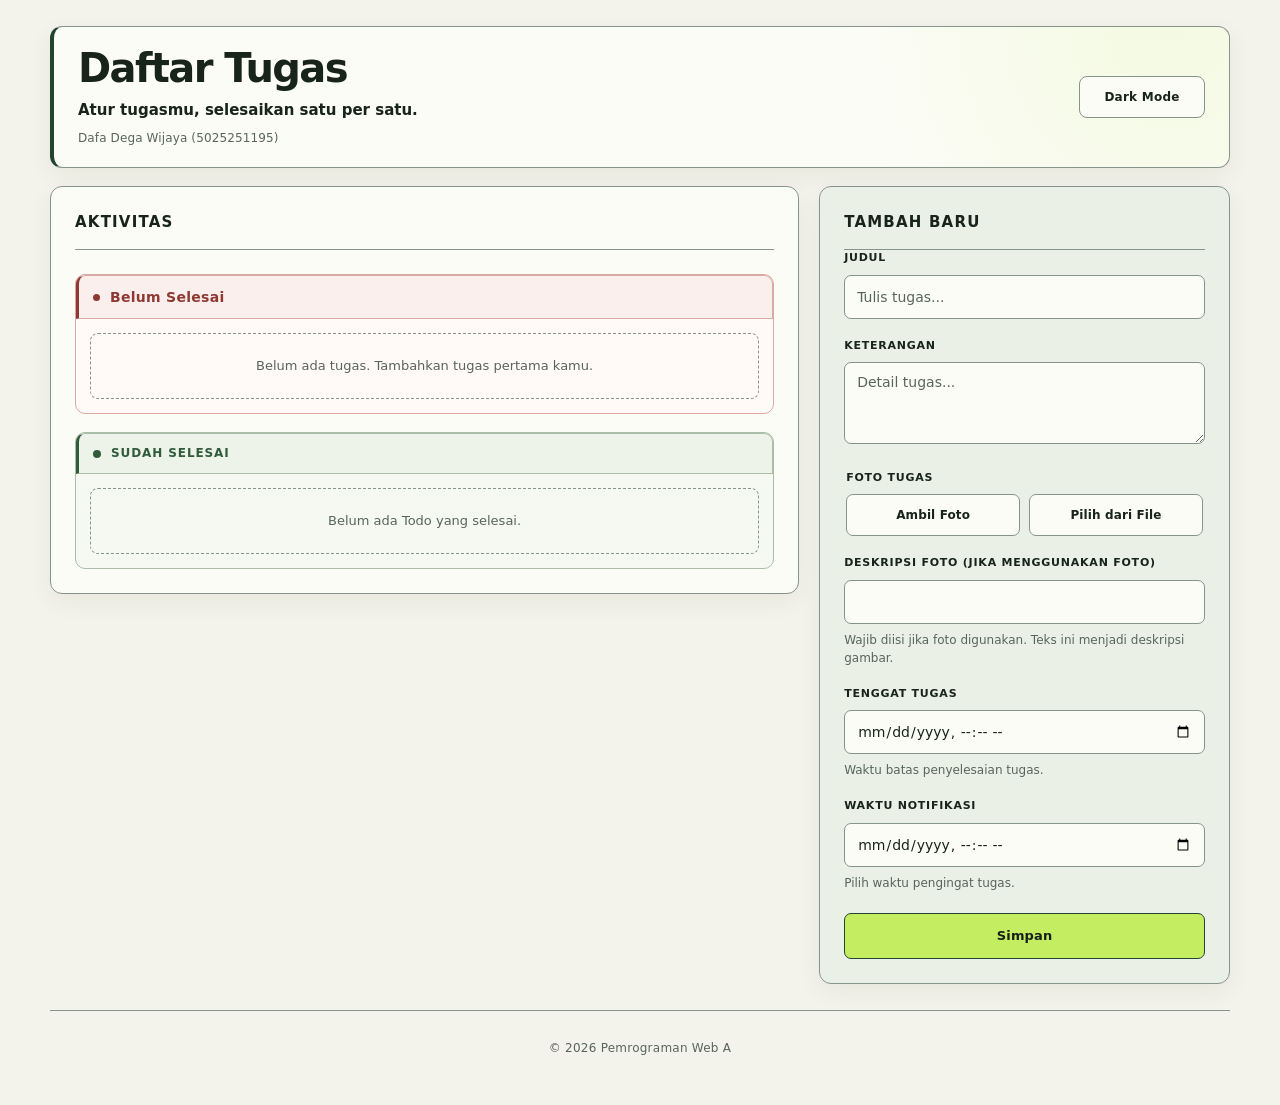
==== commit 6f57ddf8: "Improve E03 Todo App interface and documentation" ====
--- a/index.html
+++ b/index.html
@@ -15,6 +15,7 @@
     <header>
         <div>
             <h1>Daftar Tugas</h1>
+            <p class="header-tagline">Atur tugasmu, selesaikan satu per satu.</p>
             <p>Dafa Dega Wijaya (5025251195)</p>
         </div>
 
@@ -41,10 +42,25 @@
 
             <h2>Aktivitas</h2>
 
-            <ul
-                class="task-list"
-                aria-label="Daftar tugas"
-            ></ul>
+            <section class="todo-section" aria-labelledby="belum-selesai-heading">
+                <h3 id="belum-selesai-heading">Belum Selesai</h3>
+
+                <ul
+                    id="todo-belum-selesai"
+                    class="task-list"
+                    aria-label="Todo belum selesai"
+                ></ul>
+            </section>
+
+            <section class="todo-section" aria-labelledby="sudah-selesai-heading">
+                <h3 id="sudah-selesai-heading">Sudah Selesai</h3>
+
+                <ul
+                    id="todo-sudah-selesai"
+                    class="task-list"
+                    aria-label="Todo sudah selesai"
+                ></ul>
+            </section>
 
         </main>
 
--- a/style.css
+++ b/style.css
@@ -201,6 +201,19 @@
         letter-spacing 0.25s ease;
 }
 
+.todo-section {
+    margin-top: 22px;
+}
+
+.todo-section h3 {
+    margin: 0 0 12px;
+    color: var(--text-soft);
+    font-size: 12px;
+    font-weight: 800;
+    letter-spacing: 0.8px;
+    text-transform: uppercase;
+}
+
 .left-panel:hover h2,
 .right-panel:hover h2 {
     color: var(--accent-dark);
@@ -217,14 +230,22 @@
 }
 
 .task-list:empty::after {
-    content: "Belum ada tugas. Tambahkan tugas pertama kamu.";
+    content: "Belum ada Todo di bagian ini.";
     display: block;
-    padding: 45px 20px;
+    padding: 20px;
     border: 1px dashed var(--border);
     border-radius: 12px;
     text-align: center;
     color: var(--text-soft);
     font-size: 12px;
+}
+
+#todo-belum-selesai:empty::after {
+    content: "Belum ada tugas. Tambahkan tugas pertama kamu.";
+}
+
+#todo-sudah-selesai:empty::after {
+    content: "Belum ada Todo yang selesai.";
 }
 
 .task-item {
@@ -899,4 +920,872 @@
         transition: none !important;
         transform: none !important;
     }
+}
+
+:root {
+    --bg: #f4f3eb;
+    --surface: #fcfcf7;
+    --surface-soft: #eaf0e5;
+    --text: #17231b;
+    --text-soft: #58655c;
+    --placeholder: #58655c;
+    --border: #87948a;
+    --accent: #c4ed61;
+    --accent-dark: #23452f;
+    --accent-soft: #edf4df;
+    --accent-on: #142019;
+    --danger: #a52e27;
+    --danger-soft: #fff0ed;
+    --focus: #285b39;
+    --pending-tint: #fbefed;
+    --pending-panel: #fff9f7;
+    --pending-border: #d9aaa4;
+    --pending-accent: #8f3933;
+    --complete-tint: #edf3e9;
+    --complete-panel: #f6f9f2;
+    --complete-border: #aabda8;
+    --complete-accent: #315b3b;
+    --header-glow: rgba(196, 237, 97, 0.14);
+    --shadow: 0 8px 24px rgba(23, 35, 27, 0.055);
+    --radius: 12px;
+}
+
+html {
+    scroll-behavior: smooth;
+}
+
+body {
+    padding: 26px 28px 36px;
+    background: var(--bg);
+    color: var(--text);
+    font-size: 15px;
+    line-height: 1.5;
+}
+
+header,
+header:hover {
+    max-width: 1180px;
+    margin-bottom: 18px;
+    padding: 20px 24px;
+    background:
+        radial-gradient(circle at 95% 0%, var(--header-glow), transparent 30%),
+        var(--surface);
+    border: 1px solid var(--border);
+    border-left: 4px solid var(--accent-dark);
+    border-radius: 12px;
+    box-shadow: var(--shadow);
+    transform: none;
+}
+
+header h1 {
+    font-size: clamp(30px, 4vw, 40px);
+    line-height: 1.08;
+    letter-spacing: -1.6px;
+}
+
+header:hover h1 {
+    letter-spacing: -1.6px;
+}
+
+header p {
+    margin: 7px 0 0;
+    color: var(--text-soft);
+    font-size: 12px;
+    letter-spacing: 0.01em;
+}
+
+header .header-tagline {
+    margin-top: 9px;
+    color: var(--text);
+    font-size: 15px;
+    font-weight: 550;
+    letter-spacing: 0;
+}
+
+#status-aplikasi {
+    max-width: 1180px;
+    min-height: 0;
+    margin-bottom: 14px;
+    padding: 0;
+    color: var(--text-soft);
+    font-size: 13px;
+    line-height: 1.45;
+}
+
+#status-aplikasi:not(:empty) {
+    padding: 10px 12px;
+    border-left: 3px solid var(--accent-dark);
+    background: var(--surface-soft);
+}
+
+.mode-button {
+    min-height: 42px;
+    min-width: 126px;
+    padding: 10px 16px;
+    border: 1px solid var(--border);
+    border-radius: 8px;
+    background: var(--surface);
+    color: var(--text);
+    font-size: 12px;
+    letter-spacing: 0.02em;
+}
+
+.mode-button:hover {
+    border-color: var(--accent-dark);
+    background: var(--accent-soft);
+    box-shadow: none;
+    transform: none;
+}
+
+.main-container {
+    max-width: 1180px;
+    grid-template-columns: minmax(0, 1.55fr) minmax(320px, 0.85fr);
+    gap: 20px;
+}
+
+.left-panel,
+.right-panel,
+.left-panel:hover,
+.right-panel:hover {
+    border: 1px solid var(--border);
+    border-radius: 12px;
+    background: var(--surface);
+    box-shadow: var(--shadow);
+    transform: none;
+}
+
+.left-panel,
+.right-panel {
+    padding: 24px;
+}
+
+.right-panel {
+    position: sticky;
+    top: 18px;
+    background: var(--surface-soft);
+}
+
+h2 {
+    margin-bottom: 0;
+    padding-bottom: 16px;
+    border-bottom: 1px solid var(--border);
+    font-size: 15px;
+    letter-spacing: 0.08em;
+}
+
+.left-panel:hover h2,
+.right-panel:hover h2 {
+    color: var(--text);
+    letter-spacing: 0.08em;
+}
+
+.todo-section {
+    margin-top: 24px;
+    padding: 14px;
+    border: 1px solid var(--border);
+    border-radius: 10px;
+    background: var(--surface-soft);
+}
+
+section[aria-labelledby="belum-selesai-heading"] {
+    border-color: var(--pending-border);
+    background: var(--pending-panel);
+}
+
+section[aria-labelledby="sudah-selesai-heading"] {
+    border-color: var(--complete-border);
+    background: var(--complete-panel);
+}
+
+.todo-section + .todo-section {
+    margin-top: 18px;
+    padding-top: 14px;
+    border-top: 1px solid var(--complete-border);
+}
+
+.todo-section h3 {
+    display: flex;
+    align-items: center;
+    gap: 10px;
+    margin-bottom: 16px;
+    color: var(--text);
+    font-size: 14px;
+    font-weight: 750;
+    letter-spacing: 0.02em;
+    line-height: 1.3;
+    text-transform: none;
+}
+
+.todo-section h3::before {
+    width: 7px;
+    height: 7px;
+    border-radius: 50%;
+    background: var(--accent-dark);
+    content: "";
+}
+
+#belum-selesai-heading {
+    margin: -14px -14px 14px;
+    padding: 12px 14px;
+    border: 1px solid var(--pending-border);
+    border-left: 3px solid var(--pending-accent);
+    border-radius: 9px 9px 0 0;
+    background: var(--pending-tint);
+    color: var(--pending-accent);
+}
+
+#belum-selesai-heading::before {
+    background: var(--pending-accent);
+}
+
+#sudah-selesai-heading {
+    margin: -14px -14px 14px;
+    padding: 12px 14px;
+    border: 1px solid var(--complete-border);
+    border-left: 3px solid var(--complete-accent);
+    border-radius: 9px 9px 0 0;
+    background: var(--complete-tint);
+    color: var(--complete-accent);
+    font-size: 12px;
+    font-weight: 700;
+    letter-spacing: 0.075em;
+    text-transform: uppercase;
+}
+
+#sudah-selesai-heading::before {
+    width: 8px;
+    height: 8px;
+    background: var(--complete-accent);
+}
+
+.task-list {
+    gap: 9px;
+}
+
+.task-list:empty::after {
+    padding: 22px 16px;
+    border-color: var(--border);
+    border-radius: 8px;
+    background: transparent;
+    color: var(--text-soft);
+    font-size: 13px;
+}
+
+.task-item,
+.task-item:hover {
+    align-items: stretch;
+    flex-direction: column;
+    gap: 18px;
+    padding: 16px;
+    border: 1px solid var(--border);
+    border-left: 3px solid transparent;
+    border-radius: 9px;
+    background: var(--surface);
+    box-shadow: none;
+    transform: none;
+}
+
+.task-item:hover {
+    border-left-color: var(--accent-dark);
+    background: var(--surface-soft);
+}
+
+.task-item::before {
+    display: none;
+}
+
+.task-item > div:first-child {
+    min-width: 0;
+}
+
+.task-item > div:first-child > span {
+    color: var(--text);
+    font-size: 15px;
+    font-weight: 750;
+    line-height: 1.35;
+}
+
+.task-item.done > div:first-child > span {
+    color: var(--text-soft);
+    font-weight: 600;
+    text-decoration: line-through;
+    text-decoration-thickness: 1px;
+}
+
+.task-item.done:hover > div:first-child > span,
+body.dark-mode .task-item.done:hover > div:first-child > span {
+    color: var(--text-soft);
+}
+
+.task-item:hover > div:first-child > span,
+body.dark-mode .task-item:hover > div:first-child > span {
+    color: var(--text);
+}
+
+.task-description {
+    margin-top: 7px;
+    color: var(--text-soft);
+    font-size: 13px;
+    line-height: 1.5;
+}
+
+.task-item img {
+    width: min(100%, 180px);
+    aspect-ratio: 4 / 3;
+    margin-top: 12px;
+    border-radius: 7px;
+    box-shadow: none;
+}
+
+.task-item img:hover {
+    transform: none;
+    box-shadow: none;
+}
+
+.task-actions {
+    flex: 0 0 auto;
+    width: 100%;
+    gap: 7px;
+    justify-content: flex-start;
+}
+
+.task-checkbox {
+    width: 22px;
+    height: 22px;
+    flex-basis: 22px;
+    accent-color: var(--accent-dark);
+}
+
+.task-checkbox:hover {
+    filter: none;
+    transform: none;
+}
+
+.badge {
+    padding: 4px 7px;
+    border-radius: 5px;
+    font-size: 10px;
+    letter-spacing: 0.045em;
+}
+
+.task-item:hover .badge--done {
+    transform: none;
+    box-shadow: none;
+}
+
+.task-item.done {
+    background: var(--surface-soft);
+}
+
+.task-item.done > div:first-child > span {
+    color: var(--text-soft);
+}
+
+.form-group {
+    margin-bottom: 19px;
+}
+
+.form-group label,
+.form-group legend,
+.editing-field label {
+    margin-bottom: 8px;
+    color: var(--text);
+    font-size: 11px;
+    letter-spacing: 0.07em;
+}
+
+.form-group small {
+    margin-top: 7px;
+    color: var(--text-soft);
+    font-size: 12px;
+}
+
+.form-group input,
+.form-group textarea,
+.editing-field input,
+.editing-field textarea {
+    min-height: 44px;
+    padding: 11px 12px;
+    border: 1px solid var(--border);
+    border-radius: 7px;
+    background: var(--surface);
+    color: var(--text);
+    font-size: 14px;
+}
+
+.form-group textarea,
+.editing-field textarea {
+    min-height: 82px;
+}
+
+.form-group input:hover,
+.form-group textarea:hover,
+.editing-field input:hover,
+.editing-field textarea:hover {
+    border-color: var(--accent-dark);
+    background: var(--surface);
+}
+
+.form-group input:focus,
+.form-group textarea:focus,
+.editing-field input:focus,
+.editing-field textarea:focus {
+    border-color: var(--focus);
+    box-shadow: 0 0 0 3px color-mix(in srgb, var(--focus) 22%, transparent);
+    transform: none;
+}
+
+.form-group input[type="datetime-local"] {
+    color-scheme: light;
+}
+
+.photo-actions {
+    gap: 9px;
+}
+
+button {
+    min-height: 42px;
+    padding: 10px 14px;
+    border-radius: 7px;
+    font-size: 12px;
+    letter-spacing: 0.01em;
+}
+
+button:hover {
+    opacity: 1;
+    box-shadow: none;
+    transform: translateY(-1px);
+}
+
+button:active {
+    transform: translateY(0);
+}
+
+button:focus-visible,
+input:focus-visible,
+textarea:focus-visible,
+.task-checkbox:focus-visible {
+    outline: 3px solid var(--focus);
+    outline-offset: 3px;
+}
+
+button:disabled {
+    opacity: 0.62;
+    background: var(--surface-soft);
+    color: var(--text-soft);
+}
+
+#tombol-simpan {
+    min-height: 46px;
+    margin-top: 2px;
+    border: 1px solid var(--accent-dark);
+    background: var(--accent);
+    color: var(--accent-on);
+    font-size: 13px;
+}
+
+#tombol-simpan:hover,
+#tombol-jepret:hover {
+    background: var(--accent-dark);
+    color: #ffffff;
+}
+
+#tombol-kamera,
+#tombol-file,
+#tombol-stop-kamera {
+    min-height: 42px;
+    border: 1px solid var(--border);
+    background: var(--surface);
+    color: var(--text);
+}
+
+#tombol-kamera:hover,
+#tombol-file:hover,
+#tombol-stop-kamera:hover {
+    border-color: var(--accent-dark);
+    background: var(--accent-soft);
+    color: var(--text);
+}
+
+#tombol-jepret {
+    min-height: 44px;
+    border: 1px solid var(--accent-dark);
+    background: var(--accent);
+    color: var(--accent-on);
+}
+
+#preview-kamera,
+#preview-foto {
+    border-radius: 8px;
+}
+
+.edit-button,
+.edit-button:hover {
+    min-width: 58px;
+    border: 1px solid var(--border);
+    background: var(--surface-soft);
+    color: var(--text);
+}
+
+.delete-button,
+.delete-button:hover {
+    min-width: 58px;
+    border: 1px solid var(--danger);
+    background: var(--danger-soft);
+    color: var(--danger);
+}
+
+.editing-container {
+    display: grid;
+    gap: 4px;
+}
+
+.editing-field input,
+.editing-field textarea {
+    width: 100%;
+}
+
+.editing-buttons button {
+    flex: 1;
+}
+
+footer {
+    max-width: 1180px;
+    margin-top: 26px;
+    padding-top: 16px;
+    border-top: 1px solid var(--border);
+    color: var(--text-soft);
+    font-size: 12px;
+    letter-spacing: 0.02em;
+}
+
+footer:hover {
+    color: var(--text-soft);
+    transform: none;
+}
+
+body.dark-mode {
+    --bg: #101612;
+    --surface: #18211b;
+    --surface-soft: #202a23;
+    --text: #edf3ea;
+    --text-soft: #b2beb3;
+    --placeholder: #b2beb3;
+    --border: #526157;
+    --accent: #c7f36b;
+    --accent-soft: #293720;
+    --danger: #ff9b91;
+    --danger-soft: #382320;
+    --focus: #d0f283;
+    --accent-dark: #e0f7ad;
+    --accent-on: #142019;
+    --pending-tint: #342522;
+    --pending-panel: #241c1b;
+    --pending-border: #76514b;
+    --pending-accent: #ffc0b6;
+    --complete-tint: #202e24;
+    --complete-panel: #1c2820;
+    --complete-border: #4c6951;
+    --complete-accent: #b9dfb6;
+    --header-glow: rgba(199, 243, 107, 0.09);
+    background: var(--bg);
+}
+
+body.dark-mode header,
+body.dark-mode header:hover {
+    border-color: var(--border);
+    border-left-color: var(--accent-dark);
+    background:
+        radial-gradient(circle at 95% 0%, var(--header-glow), transparent 30%),
+        var(--surface);
+    box-shadow: var(--shadow);
+}
+
+body.dark-mode .left-panel,
+body.dark-mode .right-panel,
+body.dark-mode .left-panel:hover,
+body.dark-mode .right-panel:hover {
+    border-color: var(--border);
+    background: var(--surface);
+    box-shadow: var(--shadow);
+}
+
+body.dark-mode .right-panel {
+    background: var(--surface-soft);
+}
+
+body.dark-mode .left-panel:hover h2,
+body.dark-mode .right-panel:hover h2 {
+    color: var(--text);
+}
+
+body.dark-mode .todo-section h3 {
+    color: var(--text);
+}
+
+body.dark-mode .task-description,
+body.dark-mode .form-group small,
+body.dark-mode footer {
+    color: var(--text-soft);
+}
+
+body.dark-mode .task-item,
+body.dark-mode .task-item:hover {
+    border-color: var(--border);
+    border-left-color: transparent;
+    background: var(--surface);
+}
+
+body.dark-mode .task-item:hover {
+    border-left-color: var(--accent);
+    background: var(--surface-soft);
+}
+
+body.dark-mode .task-item.done {
+    background: var(--surface-soft);
+}
+
+body.dark-mode .task-item.done > div:first-child > span {
+    color: var(--text-soft);
+}
+
+body.dark-mode .task-item:hover > div:first-child > span {
+    color: var(--text);
+}
+
+body.dark-mode .badge {
+    color: #e1f4bd;
+}
+
+body.dark-mode .badge--overdue,
+body.dark-mode .badge--invalid {
+    background: #382320;
+    color: #ffaaa1;
+}
+
+body.dark-mode .badge--reminder,
+body.dark-mode .badge--deadline {
+    background: #1c3237;
+    color: #b4e8ef;
+}
+
+body.dark-mode .badge--none {
+    background: #29332c;
+    color: #c8d1c9;
+}
+
+body.dark-mode .form-group input,
+body.dark-mode .form-group textarea,
+body.dark-mode .editing-field input,
+body.dark-mode .editing-field textarea {
+    color-scheme: dark;
+    background: var(--surface);
+}
+
+body.dark-mode .form-group input:hover,
+body.dark-mode .form-group textarea:hover,
+body.dark-mode .editing-field input:hover,
+body.dark-mode .editing-field textarea:hover {
+    background: var(--surface);
+}
+
+body.dark-mode #tombol-simpan,
+body.dark-mode #tombol-jepret {
+    background: var(--accent);
+    color: var(--accent-on);
+}
+
+body.dark-mode #tombol-simpan:hover,
+body.dark-mode #tombol-jepret:hover {
+    background: var(--accent-dark);
+    color: var(--accent-on);
+}
+
+body.dark-mode #tombol-kamera,
+body.dark-mode #tombol-file,
+body.dark-mode #tombol-stop-kamera,
+body.dark-mode .edit-button {
+    border-color: var(--border);
+    background: var(--surface);
+    color: var(--text);
+}
+
+body.dark-mode #tombol-kamera:hover,
+body.dark-mode #tombol-file:hover,
+body.dark-mode #tombol-stop-kamera:hover,
+body.dark-mode .edit-button:hover {
+    border-color: var(--accent);
+    background: #26332a;
+    color: var(--text);
+}
+
+body.dark-mode .delete-button,
+body.dark-mode .delete-button:hover {
+    border-color: var(--danger);
+    background: var(--danger-soft);
+    color: var(--danger);
+}
+
+body.dark-mode .delete-button:hover {
+    background: #482c27;
+}
+
+body.dark-mode button:disabled {
+    border-color: var(--border);
+    background: #303b33;
+    color: #bdc7be;
+}
+
+@media (max-width: 900px) {
+    body {
+        padding: 22px 20px 30px;
+    }
+
+    .main-container {
+        grid-template-columns: minmax(0, 1fr) minmax(290px, 0.85fr);
+        gap: 14px;
+    }
+
+    .left-panel,
+    .right-panel {
+        padding: 20px;
+    }
+
+    .task-item {
+        flex-direction: column;
+    }
+
+    .task-actions {
+        width: 100%;
+        justify-content: flex-start;
+    }
+}
+
+@media (max-width: 700px) {
+    body {
+        padding: 16px 14px 24px;
+    }
+
+    header,
+    header:hover {
+        align-items: flex-start;
+        flex-direction: row;
+        padding: 4px 0 16px;
+    }
+
+    header h1 {
+        font-size: clamp(27px, 8vw, 34px);
+    }
+
+    .mode-button {
+        min-width: 104px;
+        width: auto;
+        padding: 9px 11px;
+    }
+
+    .main-container {
+        grid-template-columns: 1fr;
+        gap: 14px;
+    }
+
+    .right-panel {
+        position: static;
+    }
+
+    .left-panel,
+    .right-panel {
+        padding: 18px;
+    }
+
+    .task-item {
+        flex-direction: column;
+        gap: 12px;
+        padding: 14px;
+    }
+
+    .task-actions {
+        width: 100%;
+        justify-content: flex-start;
+    }
+}
+
+@media (max-width: 480px) {
+    header,
+    header:hover {
+        align-items: flex-start;
+        flex-direction: column;
+        gap: 14px;
+    }
+
+    .mode-button {
+        width: 100%;
+    }
+
+    .task-item {
+        align-items: flex-start;
+        flex-direction: column;
+    }
+
+    .task-actions {
+        width: 100%;
+        justify-content: flex-start;
+    }
+
+    .task-actions button {
+        flex: 1;
+    }
+
+    .task-item img {
+        width: 100%;
+    }
+
+    .photo-actions {
+        grid-template-columns: 1fr;
+    }
+}
+
+@media (max-width: 800px) {
+    header,
+    header:hover {
+        align-items: center;
+        flex-direction: row;
+        padding: 16px 18px;
+    }
+
+    .mode-button {
+        width: auto;
+    }
+}
+
+@media (max-width: 700px) {
+    header,
+    header:hover {
+        padding: 16px;
+    }
+}
+
+@media (max-width: 480px) {
+    header,
+    header:hover {
+        align-items: stretch;
+        flex-direction: column;
+        padding: 16px;
+    }
+}
+
+.form-group input:focus,
+.form-group textarea:focus,
+.editing-field input:focus,
+.editing-field textarea:focus {
+    outline: 3px solid var(--focus);
+    outline-offset: 3px;
+}
+
+@media (forced-colors: active) {
+    .form-group input:focus,
+    .form-group textarea:focus,
+    .editing-field input:focus,
+    .editing-field textarea:focus {
+        outline: 2px solid Highlight;
+    }
 }
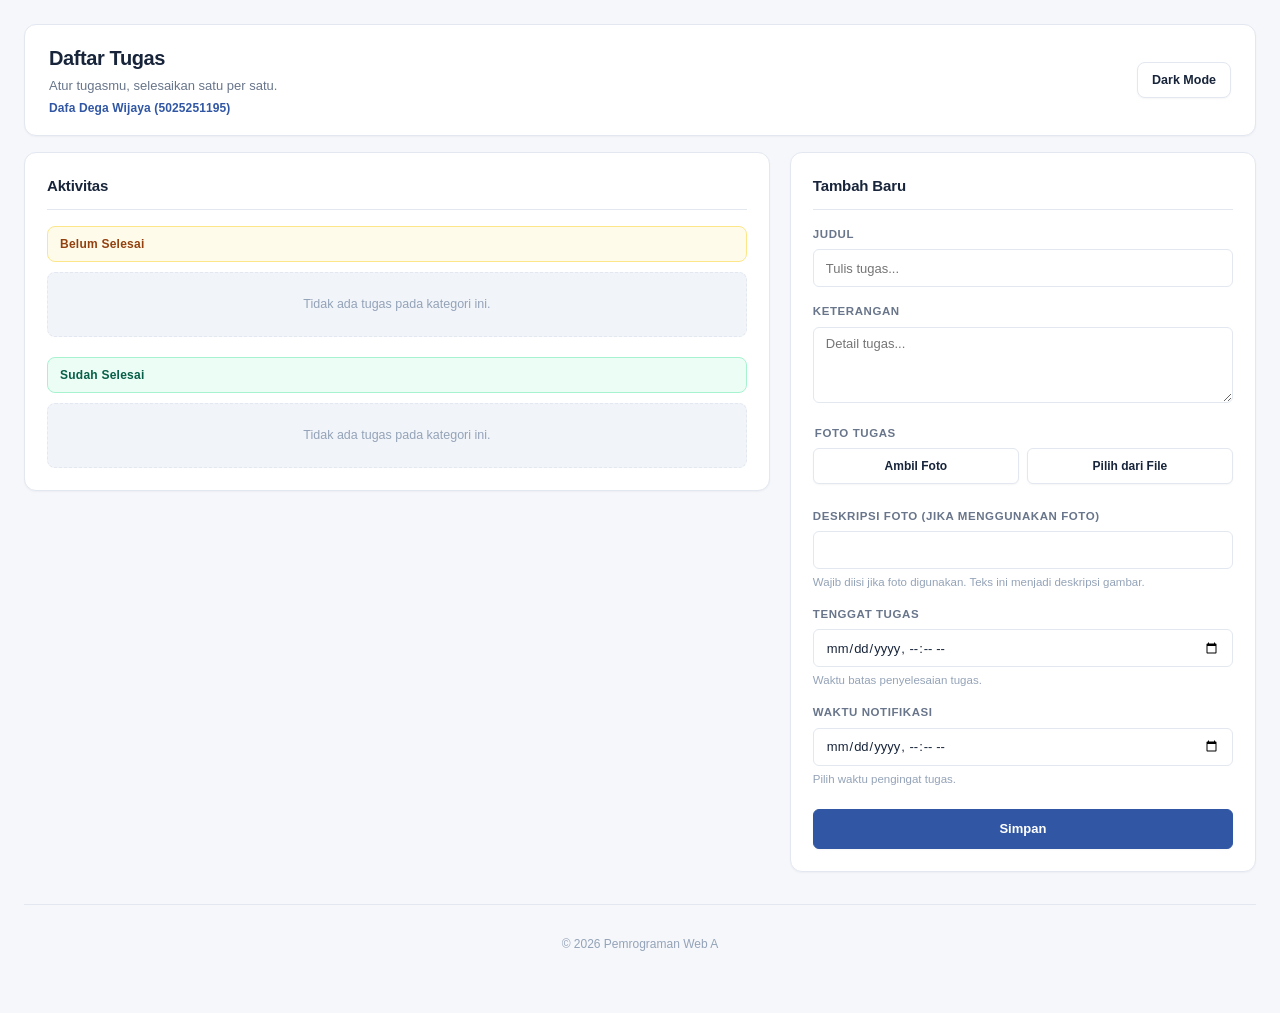
==== commit 10023b0a: "Add E05 PWA offline support and docs" ====
--- a/index.html
+++ b/index.html
@@ -4,9 +4,13 @@
 <head>
     <meta charset="UTF-8">
     <meta name="viewport" content="width=device-width, initial-scale=1.0">
+    <meta name="theme-color" content="#17243A">
 
     <title>Todo App - 5025251195</title>
 
+    <link rel="manifest" href="manifest.webmanifest">
+    <link rel="icon" href="icons/icon-192.png" sizes="192x192">
+    <link rel="apple-touch-icon" href="icons/icon-192.png">
     <link rel="stylesheet" href="style.css">
 </head>
 
@@ -27,7 +31,9 @@
         >
             Dark Mode
         </button>
+        <button type="button" class="pwa-install-button" data-pwa-install hidden>Instal Aplikasi</button>
     </header>
+    <p class="pwa-install-status" id="pwa-install-status" aria-live="polite"></p>
 
     <p
         id="status-aplikasi"
@@ -231,6 +237,7 @@
     </footer>
 
     <script src="script.js"></script>
+    <script src="pwa.js" defer></script>
 
 </body>
 
--- a/style.css
+++ b/style.css
@@ -1,23 +1,137 @@
+/* ==========================================================================
+   Enterprise SaaS UI/UX Design System — [E04] The Iron Citadel
+   Designed with Linear, Notion, and GitHub Dashboard standards.
+   ========================================================================== */
+
+/* --------------------------------------------------------------------------
+   1. CSS Custom Properties / Semantic Design Tokens
+   -------------------------------------------------------------------------- */
 :root {
-    --bg: #f4f5f2;
-    --surface: #ffffff;
-    --surface-soft: #eef0eb;
-    --text: #151817;
-    --text-soft: #5d665f;
-    --placeholder: #626b64;
-    --border: #78837a;
-    --accent: #b8ff3d;
-    --accent-dark: #214000;
-    --accent-soft: #eefbd5;
-    --accent-on: #10180d;
-    --danger: #b42318;
-    --danger-soft: #fff1f0;
-    --focus: #3f6200;
-    --shadow: 0 18px 45px rgba(20, 25, 22, 0.08);
-    --radius: 14px;
-}
-
-* {
+    /* Primary Brand Colors */
+    --color-primary: #3157A4;
+    --color-primary-hover: #274786;
+    --color-primary-light: #EEF3FA;
+    --color-primary-border: #C5D5ED;
+    --color-primary-contrast: #FFFFFF;
+    --color-focus-ring: rgba(49, 87, 164, 0.22);
+
+    /* Neutral Surfaces & Backgrounds */
+    --color-bg: #F5F7FB;
+    --color-surface: #FFFFFF;
+    --color-surface-hover: #F8FAFC;
+    --color-surface-muted: #F1F4F9;
+    --color-elevated: #FFFFFF;
+    --color-sidebar: #17243A;
+    --color-sidebar-hover: #22324C;
+    --color-sidebar-active: #2A3C59;
+    --color-sidebar-text: #D6DEEA;
+    --color-sidebar-muted: #8E9FB8;
+
+    /* Text Hierarchy */
+    --color-text: #17243A;
+    --color-muted: #68758A;
+    --color-subtle: #94A3B8;
+
+    /* Borders & Hairlines */
+    --color-border: #E2E7F0;
+    --color-border-hover: #CBD5E1;
+    --color-border-focus: #3157A4;
+
+    /* Semantic Status Tokens */
+    --color-success: #16845B;
+    --color-success-bg: #ECFDF5;
+    --color-success-border: #A7F3D0;
+    --color-success-text: #065F46;
+
+    --color-warning: #B7791F;
+    --color-warning-bg: #FFFBEB;
+    --color-warning-border: #FDE68A;
+    --color-warning-text: #92400E;
+
+    --color-danger: #C2414B;
+    --color-danger-bg: #FEF2F2;
+    --color-danger-border: #FECACA;
+    --color-danger-text: #991B1B;
+    --color-danger-hover: #A62F38;
+
+    --color-info: #0284C7;
+    --color-info-bg: #F0F9FF;
+    --color-info-border: #BAE6FD;
+    --color-info-text: #0369A1;
+
+    /* Spacing & Elevation */
+    --radius-sm: 6px;
+    --radius: 8px;
+    --radius-lg: 12px;
+    --radius-full: 9999px;
+
+    --shadow-sm: 0 1px 2px 0 rgba(16, 24, 40, 0.04);
+    --shadow-md: 0 4px 6px -1px rgba(16, 24, 40, 0.07), 0 2px 4px -2px rgba(16, 24, 40, 0.04);
+    --shadow-lg: 0 10px 15px -3px rgba(16, 24, 40, 0.08), 0 4px 6px -4px rgba(16, 24, 40, 0.03);
+
+    --transition: all 0.18s cubic-bezier(0.16, 1, 0.3, 1);
+}
+
+/* --------------------------------------------------------------------------
+   Dark Mode — Executive Midnight Slate
+   -------------------------------------------------------------------------- */
+body.dark-mode {
+    --color-primary: #84A9FF;
+    --color-primary-hover: #A5C2FF;
+    --color-primary-light: #16243E;
+    --color-primary-border: #284478;
+    --color-primary-contrast: #0C1420;
+    --color-focus-ring: rgba(132, 169, 255, 0.28);
+
+    --color-bg: #101722;
+    --color-surface: #172130;
+    --color-surface-hover: #1D2A3C;
+    --color-surface-muted: #141D2B;
+    --color-elevated: #1D2A3C;
+    --color-sidebar: #0C1420;
+    --color-sidebar-hover: #152030;
+    --color-sidebar-active: #1D2C42;
+    --color-sidebar-text: #E8EDF5;
+    --color-sidebar-muted: #7E90A8;
+
+    --color-text: #E8EDF5;
+    --color-muted: #9AA8BB;
+    --color-subtle: #677890;
+
+    --color-border: #2A394D;
+    --color-border-hover: #3D506B;
+    --color-border-focus: #84A9FF;
+
+    --color-success: #28A779;
+    --color-success-bg: #0B2E21;
+    --color-success-border: #166549;
+    --color-success-text: #A7F3D0;
+
+    --color-warning: #E59E35;
+    --color-warning-bg: #352107;
+    --color-warning-border: #7A4B13;
+    --color-warning-text: #FDE68A;
+
+    --color-danger: #E55661;
+    --color-danger-bg: #350F13;
+    --color-danger-border: #7B1E26;
+    --color-danger-text: #FECACA;
+    --color-danger-hover: #F87171;
+
+    --color-info: #38BDF8;
+    --color-info-bg: #0C2E47;
+    --color-info-border: #15557E;
+    --color-info-text: #BAE6FD;
+
+    --shadow-sm: 0 1px 2px 0 rgba(0, 0, 0, 0.35);
+    --shadow-md: 0 4px 6px -1px rgba(0, 0, 0, 0.45);
+    --shadow-lg: 0 10px 15px -3px rgba(0, 0, 0, 0.55);
+}
+
+/* --------------------------------------------------------------------------
+   2. Reset & Global Typography
+   -------------------------------------------------------------------------- */
+*, *::before, *::after {
     box-sizing: border-box;
 }
 
@@ -27,197 +141,308 @@
 
 html {
     scroll-behavior: smooth;
+    font-size: 14px;
+    -webkit-font-smoothing: antialiased;
+    -moz-osx-font-smoothing: grayscale;
 }
 
 body {
     margin: 0;
     min-height: 100vh;
-    padding: 28px 22px 40px;
-    font-family:
-        Inter,
-        ui-sans-serif,
-        system-ui,
-        -apple-system,
-        BlinkMacSystemFont,
-        "Segoe UI",
-        sans-serif;
-    background:
-        radial-gradient(
-            circle at 10% 0%,
-            rgba(184, 255, 61, 0.15),
-            transparent 22%
-        ),
-        radial-gradient(
-            circle at 90% 15%,
-            rgba(20, 24, 23, 0.05),
-            transparent 25%
-        ),
-        var(--bg);
-    color: var(--text);
-    transition:
-        background-color 0.3s ease,
-        color 0.3s ease;
-}
-
+    padding: 24px 24px 48px;
+    font-family: Inter, -apple-system, BlinkMacSystemFont, "Segoe UI", Roboto, sans-serif;
+    background-color: var(--color-bg);
+    color: var(--color-text);
+    line-height: 1.5;
+    transition: background-color 0.2s ease, color 0.2s ease;
+}
+
+/* --------------------------------------------------------------------------
+   3. Header — Corporate Navigation Bar
+   -------------------------------------------------------------------------- */
 header {
-    max-width: 1100px;
-    margin: 0 auto 18px;
-    padding: 24px 28px;
+    max-width: 1240px;
+    margin: 0 auto 16px;
+    padding: 18px 24px;
     display: flex;
     justify-content: space-between;
     align-items: center;
-    gap: 20px;
-    background: var(--surface);
-    border: 1px solid var(--border);
-    border-radius: 18px;
-    box-shadow: var(--shadow);
-    transition:
-        transform 0.25s ease,
-        box-shadow 0.25s ease,
-        border-color 0.25s ease;
-}
-
-header:hover {
-    transform: translateY(-3px);
-    border-color: var(--accent-dark);
-    box-shadow:
-        0 22px 50px rgba(20, 25, 22, 0.11),
-        0 0 25px rgba(184, 255, 61, 0.08);
+    gap: 16px;
+    background: var(--color-surface);
+    border: 1px solid var(--color-border);
+    border-radius: var(--radius-lg);
+    box-shadow: var(--shadow-sm);
+    transition: var(--transition);
 }
 
 header h1 {
     margin: 0;
-    font-size: clamp(28px, 4vw, 42px);
-    line-height: 1;
-    font-weight: 800;
-    letter-spacing: -1.8px;
-    transition:
-        letter-spacing 0.25s ease,
-        color 0.25s ease;
-}
-
-header:hover h1 {
-    letter-spacing: -1.2px;
-}
-
-header p {
-    margin: 10px 0 0;
-    color: var(--text-soft);
+    font-size: 20px;
+    font-weight: 700;
+    letter-spacing: -0.02em;
+    color: var(--color-text);
+    display: flex;
+    align-items: center;
+    gap: 10px;
+}
+
+header .header-tagline {
+    margin: 3px 0 0;
+    color: var(--color-muted);
+    font-size: 13px;
+    font-weight: 400;
+}
+
+header p:last-child {
+    margin: 3px 0 0;
+    font-size: 12px;
+    color: var(--color-primary);
+    font-weight: 600;
+    letter-spacing: 0.01em;
+}
+
+.mode-button {
+    display: inline-flex;
+    align-items: center;
+    justify-content: center;
+    min-height: 36px;
+    padding: 6px 14px;
+    border: 1px solid var(--color-border);
+    border-radius: var(--radius);
+    background: var(--color-surface);
+    color: var(--color-text);
+    font-size: 12.5px;
+    font-weight: 600;
+    cursor: pointer;
+    box-shadow: var(--shadow-sm);
+    transition: var(--transition);
+}
+
+.mode-button:hover {
+    background: var(--color-surface-muted);
+    border-color: var(--color-border-hover);
+    color: var(--color-primary);
+}
+
+.mode-button:active {
+    transform: translateY(1px);
+}
+
+/* Status Banner / Announcements */
+#status-aplikasi {
+    max-width: 1240px;
+    margin: 0 auto 16px;
+    padding: 0;
     font-size: 13px;
     font-weight: 500;
-}
-
-#status-aplikasi {
-    max-width: 1100px;
-    min-height: 20px;
-    margin: 0 auto 12px;
-    padding: 0 4px;
-    color: var(--text-soft);
-    font-size: 12px;
-    font-weight: 600;
-}
-
-.mode-button {
-    width: auto;
-    min-width: 110px;
+    color: var(--color-muted);
+    transition: var(--transition);
+}
+
+#status-aplikasi:not(:empty) {
+    padding: 10px 16px;
+    border-radius: var(--radius);
+    background: var(--color-surface);
+    border: 1px solid var(--color-border);
+    border-left: 4px solid var(--color-primary);
+    box-shadow: var(--shadow-sm);
+    color: var(--color-text);
+}
+
+/* --------------------------------------------------------------------------
+   4. App Layout — Sidebar + Main Work Area
+   -------------------------------------------------------------------------- */
+.app-layout {
+    max-width: 1240px;
+    margin: 0 auto;
+    display: flex;
+    gap: 24px;
+    align-items: flex-start;
+}
+
+/* Sidebar Styling — Professional Dark Navy Container */
+.sidebar {
+    flex: 0 0 250px;
+    position: sticky;
+    top: 20px;
+    padding: 20px 16px;
+    background: var(--color-sidebar);
+    border: 1px solid transparent;
+    border-radius: var(--radius-lg);
+    box-shadow: var(--shadow-md);
+    display: flex;
+    flex-direction: column;
+    gap: 16px;
+}
+
+.sidebar-header {
+    padding-bottom: 14px;
+    border-bottom: 1px solid rgba(255, 255, 255, 0.08);
+}
+
+.sidebar-title {
+    margin: 0 0 6px;
+    font-size: 11px;
+    font-weight: 700;
+    text-transform: uppercase;
+    letter-spacing: 0.08em;
+    color: var(--color-sidebar-muted);
+}
+
+.sidebar-user {
     margin: 0;
-    padding: 9px 15px;
-    border: 1px solid var(--border);
-    border-radius: 999px;
-    background: var(--surface);
-    color: var(--text);
-    font-size: 12px;
-    font-weight: 800;
-    cursor: pointer;
-    transition:
-        transform 0.2s ease,
-        box-shadow 0.2s ease,
-        border-color 0.2s ease;
-}
-
-.mode-button:hover {
-    transform: translateY(-2px);
-    border-color: var(--accent-dark);
-    box-shadow:
-        0 7px 18px rgba(20, 25, 22, 0.1);
-}
-
-.mode-button:active {
-    transform: translateY(0);
-}
-
+    font-size: 13px;
+    font-weight: 600;
+    color: #FFFFFF;
+    display: flex;
+    align-items: center;
+    gap: 8px;
+    word-break: break-word;
+}
+
+.sidebar-user::before {
+    content: "";
+    display: inline-block;
+    width: 7px;
+    height: 7px;
+    border-radius: 50%;
+    background-color: #10B981;
+    flex-shrink: 0;
+}
+
+.sidebar-menu {
+    list-style: none;
+    margin: 0;
+    padding: 0;
+    display: flex;
+    flex-direction: column;
+    gap: 4px;
+}
+
+.sidebar-link {
+    display: flex;
+    align-items: center;
+    gap: 10px;
+    padding: 9px 12px;
+    border-radius: var(--radius);
+    text-decoration: none;
+    color: var(--color-sidebar-text);
+    font-size: 13px;
+    font-weight: 500;
+    transition: var(--transition);
+}
+
+.sidebar-link:hover {
+    background: var(--color-sidebar-hover);
+    color: #FFFFFF;
+}
+
+.sidebar-link.active {
+    background: var(--color-sidebar-active);
+    color: #FFFFFF;
+    font-weight: 600;
+    box-shadow: inset 3px 0 0 var(--color-primary);
+}
+
+body.dark-mode .sidebar-link.active {
+    box-shadow: inset 3px 0 0 var(--color-primary);
+}
+
+.sidebar-icon {
+    flex-shrink: 0;
+    opacity: 0.85;
+}
+
+.sidebar-link.active .sidebar-icon {
+    opacity: 1;
+}
+
+.sidebar-footer {
+    margin-top: 10px;
+    padding-top: 14px;
+    border-top: 1px solid rgba(255, 255, 255, 0.08);
+}
+
+.sidebar-logout {
+    color: #F87171 !important;
+}
+
+.sidebar-logout:hover {
+    background: rgba(239, 68, 68, 0.12) !important;
+    color: #FCA5A5 !important;
+}
+
+/* Main Container Grid (Task List + Add Form) */
 .main-container {
-    max-width: 1100px;
-    margin: 0 auto;
+    flex: 1;
+    min-width: 0;
     display: grid;
-    grid-template-columns:
-        minmax(0, 1.55fr)
-        minmax(300px, 0.85fr);
-    gap: 18px;
-    align-items: start;
+    grid-template-columns: minmax(0, 1.6fr) minmax(320px, 1fr);
+    gap: 20px;
+    align-items: flex-start;
 }
 
 .left-panel,
 .right-panel {
-    background: var(--surface);
-    border: 1px solid var(--border);
-    border-radius: var(--radius);
-    box-shadow: var(--shadow);
-    transition:
-        transform 0.25s ease,
-        box-shadow 0.25s ease,
-        border-color 0.25s ease;
-}
-
-.left-panel:hover,
-.right-panel:hover {
-    transform: translateY(-3px);
-    border-color: rgba(71, 109, 0, 0.65);
-    box-shadow:
-        0 22px 50px rgba(20, 25, 22, 0.11),
-        0 0 24px rgba(184, 255, 61, 0.07);
-}
-
-.left-panel {
+    background: var(--color-surface);
+    border: 1px solid var(--color-border);
+    border-radius: var(--radius-lg);
+    box-shadow: var(--shadow-sm);
     padding: 22px;
+    transition: var(--transition);
 }
 
 .right-panel {
-    padding: 22px;
     position: sticky;
     top: 20px;
 }
 
 h2 {
-    margin: 0 0 18px;
-    padding-bottom: 13px;
-    border-bottom: 1px solid var(--border);
-    font-size: 13px;
-    text-transform: uppercase;
-    letter-spacing: 1.5px;
-    font-weight: 800;
-    transition:
-        color 0.25s ease,
-        letter-spacing 0.25s ease;
-}
-
+    margin: 0 0 16px;
+    padding-bottom: 12px;
+    border-bottom: 1px solid var(--color-border);
+    font-size: 15px;
+    font-weight: 700;
+    letter-spacing: -0.01em;
+    color: var(--color-text);
+    display: flex;
+    align-items: center;
+    justify-content: space-between;
+}
+
+/* --------------------------------------------------------------------------
+   5. Task List & Section Headers
+   -------------------------------------------------------------------------- */
 .todo-section {
-    margin-top: 22px;
+    margin-top: 20px;
+}
+
+.todo-section:first-of-type {
+    margin-top: 0;
 }
 
 .todo-section h3 {
-    margin: 0 0 12px;
-    color: var(--text-soft);
+    margin: 0 0 10px;
+    padding: 8px 12px;
+    border-radius: var(--radius);
     font-size: 12px;
-    font-weight: 800;
-    letter-spacing: 0.8px;
-    text-transform: uppercase;
-}
-
-.left-panel:hover h2,
-.right-panel:hover h2 {
-    color: var(--accent-dark);
-    letter-spacing: 1.9px;
+    font-weight: 700;
+    letter-spacing: 0.02em;
+    display: flex;
+    align-items: center;
+    gap: 8px;
+}
+
+#belum-selesai-heading {
+    background: var(--color-warning-bg);
+    color: var(--color-warning-text);
+    border: 1px solid var(--color-warning-border);
+}
+
+#sudah-selesai-heading {
+    background: var(--color-success-bg);
+    color: var(--color-success-text);
+    border: 1px solid var(--color-success-border);
 }
 
 .task-list {
@@ -230,213 +455,169 @@
 }
 
 .task-list:empty::after {
-    content: "Belum ada Todo di bagian ini.";
+    content: "Tidak ada tugas pada kategori ini.";
     display: block;
-    padding: 20px;
-    border: 1px dashed var(--border);
-    border-radius: 12px;
+    padding: 22px 16px;
+    border: 1px dashed var(--color-border);
+    border-radius: var(--radius);
     text-align: center;
-    color: var(--text-soft);
-    font-size: 12px;
-}
-
-#todo-belum-selesai:empty::after {
-    content: "Belum ada tugas. Tambahkan tugas pertama kamu.";
-}
-
-#todo-sudah-selesai:empty::after {
-    content: "Belum ada Todo yang selesai.";
-}
-
+    color: var(--color-subtle);
+    font-size: 12.5px;
+    background: var(--color-surface-muted);
+}
+
+/* --------------------------------------------------------------------------
+   6. Task Item Card — Enterprise SaaS Standards
+   -------------------------------------------------------------------------- */
 .task-item {
     position: relative;
-    overflow: hidden;
-    display: flex;
-    justify-content: space-between;
-    align-items: center;
-    gap: 16px;
-    padding: 15px 16px;
-    background:
-        linear-gradient(
-            135deg,
-            var(--surface),
-            var(--surface-soft)
-        );
-    border: 1px solid var(--border);
-    border-radius: 12px;
-    transition:
-        transform 0.2s ease,
-        border-color 0.2s ease,
-        box-shadow 0.2s ease,
-        background 0.2s ease;
-}
-
-.task-item::before {
-    content: "";
-    position: absolute;
-    left: 0;
-    top: 0;
-    width: 3px;
-    height: 0;
-    background: var(--accent);
-    transition: height 0.25s ease;
-}
-
-.task-item:hover::before {
-    height: 100%;
+    padding: 16px;
+    background: var(--color-surface);
+    border: 1px solid var(--color-border);
+    border-radius: var(--radius);
+    box-shadow: var(--shadow-sm);
+    display: flex;
+    flex-direction: column;
+    gap: 12px;
+    transition: var(--transition);
 }
 
 .task-item:hover {
-    transform: translateY(-3px);
-    border-color: var(--accent-dark);
-    background:
-        linear-gradient(
-            135deg,
-            var(--surface),
-            var(--accent-soft)
-        );
-    box-shadow:
-        0 12px 28px rgba(20, 25, 22, 0.09);
-}
-
-.task-item > div:first-child {
-    min-width: 0;
-    flex: 1;
+    border-color: var(--color-border-hover);
+    box-shadow: var(--shadow-md);
 }
 
 .task-item > div:first-child > span {
     display: block;
     font-size: 14px;
-    font-weight: 750;
-    line-height: 1.4;
+    font-weight: 600;
+    line-height: 1.45;
+    color: var(--color-text);
     word-break: break-word;
-    transition:
-        color 0.2s ease;
-}
-
-.task-item:hover > div:first-child > span {
-    color: var(--accent-dark);
+}
+
+.task-item.done {
+    background: var(--color-surface-muted);
+}
+
+.task-item.done > div:first-child > span {
+    text-decoration: line-through;
+    color: var(--color-muted);
 }
 
 .task-description {
     display: block;
     margin-top: 5px;
-    color: var(--text-soft);
-    font-size: 12px;
+    font-size: 12.5px;
     line-height: 1.5;
+    color: var(--color-muted);
     word-break: break-word;
-}
-
-.task-item.done {
-    background: var(--surface-soft);
-}
-
-.task-item.done:hover {
-    opacity: 1;
-}
-
-.task-item.done > div:first-child > span {
-    text-decoration: line-through;
-    color: var(--text-soft);
-}
-
-.task-actions {
-    display: flex;
-    align-items: center;
-    justify-content: flex-end;
-    gap: 6px;
-    flex-wrap: wrap;
-}
-
-.task-checkbox {
-    width: 24px;
-    height: 24px;
-    flex: 0 0 24px;
-    margin: 0;
-    accent-color: var(--accent-dark);
-    cursor: pointer;
-    transition:
-        transform 0.2s ease,
-        filter 0.2s ease;
-}
-
-.task-checkbox:hover {
-    transform: scale(1.12);
-    filter:
-        drop-shadow(
-            0 0 5px rgba(184, 255, 61, 0.5)
-        );
-}
-
-.badge {
-    padding: 4px 7px;
-    border-radius: 999px;
-    background: var(--accent-soft);
-    color: #365314;
-    font-size: 10px;
-    font-weight: 800;
-    text-transform: uppercase;
-    letter-spacing: 0.7px;
-    transition:
-        background-color 0.2s ease,
-        color 0.2s ease,
-        transform 0.2s ease,
-        box-shadow 0.2s ease;
-}
-
-.badge--done {
-    background: var(--accent-soft);
-    color: #365314;
-}
-
-.badge--overdue,
-.badge--invalid {
-    background: #fff1f0;
-    color: #b42318;
-}
-
-.badge--reminder,
-.badge--deadline {
-    background: #e8f4fb;
-    color: #174c70;
-}
-
-.badge--none {
-    background: var(--surface-soft);
-    color: var(--text-soft);
-}
-
-.task-item:hover .badge--done {
-    background: var(--accent);
-    color: #263400;
-    transform: translateY(-1px);
-    box-shadow:
-        0 5px 12px rgba(184, 255, 61, 0.18);
 }
 
 .task-item img {
     display: block;
-    width: 120px;
+    width: 140px;
     max-width: 100%;
     aspect-ratio: 4 / 3;
     object-fit: cover;
-    margin-top: 10px;
-    border-radius: 10px;
-    border: 1px solid var(--border);
-    background: var(--surface-soft);
-    transition:
-        transform 0.25s ease,
-        box-shadow 0.25s ease,
-        border-color 0.25s ease;
-}
-
-.task-item img:hover {
-    transform: scale(1.025);
-    border-color: var(--accent-dark);
-    box-shadow:
-        0 10px 22px rgba(20, 25, 22, 0.11);
-}
-
+    margin-top: 8px;
+    border-radius: var(--radius-sm);
+    border: 1px solid var(--color-border);
+}
+
+/* Task Actions & Badges Toolbar */
+.task-actions {
+    display: flex;
+    align-items: center;
+    gap: 6px;
+    flex-wrap: wrap;
+    padding-top: 10px;
+    border-top: 1px solid var(--color-border);
+}
+
+/* Badges: Status, Deadline, Reminder */
+.badge {
+    display: inline-flex;
+    align-items: center;
+    padding: 3px 8px;
+    border-radius: var(--radius-full);
+    font-size: 11px;
+    font-weight: 600;
+    letter-spacing: 0.02em;
+    white-space: nowrap;
+}
+
+.badge--done {
+    background: var(--color-success-bg);
+    color: var(--color-success-text);
+    border: 1px solid var(--color-success-border);
+}
+
+.badge--progress {
+    background: var(--color-warning-bg);
+    color: var(--color-warning-text);
+    border: 1px solid var(--color-warning-border);
+}
+
+.badge--deadline,
+.badge--reminder {
+    background: var(--color-info-bg);
+    color: var(--color-info-text);
+    border: 1px solid var(--color-info-border);
+}
+
+.badge--overdue,
+.badge--invalid {
+    background: var(--color-danger-bg);
+    color: var(--color-danger-text);
+    border: 1px solid var(--color-danger-border);
+}
+
+.badge--none {
+    background: var(--color-surface-muted);
+    color: var(--color-muted);
+    border: 1px solid var(--color-border);
+}
+
+/* Action Buttons (Toggle, Edit, Delete) */
+.edit-button,
+.delete-button {
+    min-height: 28px;
+    padding: 3px 10px;
+    font-size: 11.5px;
+    font-weight: 600;
+    border-radius: var(--radius-sm);
+    cursor: pointer;
+    transition: var(--transition);
+}
+
+.edit-button {
+    background: var(--color-surface);
+    color: var(--color-text);
+    border: 1px solid var(--color-border);
+}
+
+.edit-button:hover {
+    background: var(--color-surface-muted);
+    border-color: var(--color-primary);
+    color: var(--color-primary);
+}
+
+.delete-button {
+    background: var(--color-danger-bg);
+    color: var(--color-danger-text);
+    border: 1px solid var(--color-danger-border);
+}
+
+.delete-button:hover {
+    background: var(--color-danger);
+    color: #FFFFFF;
+    border-color: var(--color-danger);
+}
+
+/* --------------------------------------------------------------------------
+   7. Form Controls & Add Task Panel
+   -------------------------------------------------------------------------- */
 .form-group {
     margin-bottom: 16px;
 }
@@ -444,77 +625,59 @@
 .form-group label,
 .form-group legend {
     display: block;
-    margin-bottom: 7px;
-    padding: 0;
-    color: var(--text-soft);
-    font-size: 11px;
-    font-weight: 800;
-    letter-spacing: 0.8px;
+    margin-bottom: 6px;
+    font-size: 11.5px;
+    font-weight: 700;
     text-transform: uppercase;
-    transition:
-        color 0.2s ease;
-}
-
-.form-group:focus-within label,
-.form-group:focus-within legend {
-    color: var(--accent-dark);
+    letter-spacing: 0.05em;
+    color: var(--color-muted);
 }
 
 .form-group small {
     display: block;
-    margin-top: 6px;
-    color: var(--text-soft);
-    font-size: 11px;
-    line-height: 1.5;
+    margin-top: 5px;
+    font-size: 11.5px;
+    color: var(--color-subtle);
+    line-height: 1.4;
 }
 
 .form-group input,
-.form-group textarea {
+.form-group textarea,
+.form-group select {
     width: 100%;
-    padding: 11px 12px;
-    border: 1px solid var(--border);
-    border-radius: 10px;
-    background: var(--surface-soft);
-    color: var(--text);
+    min-height: 38px;
+    padding: 8px 12px;
+    border: 1px solid var(--color-border);
+    border-radius: var(--radius-sm);
+    background: var(--color-surface);
+    color: var(--color-text);
     font-family: inherit;
     font-size: 13px;
+    transition: var(--transition);
+}
+
+.form-group input:hover,
+.form-group textarea:hover,
+.form-group select:hover {
+    border-color: var(--color-border-hover);
+}
+
+.form-group input:focus,
+.form-group textarea:focus,
+.form-group select:focus {
+    outline: none;
+    border-color: var(--color-border-focus);
+    box-shadow: 0 0 0 3px var(--color-focus-ring);
+}
+
+.form-group textarea {
+    min-height: 76px;
     resize: vertical;
-    transition:
-        border-color 0.2s ease,
-        box-shadow 0.2s ease,
-        background-color 0.2s ease,
-        transform 0.2s ease;
-}
-
-.form-group input::placeholder,
-.form-group textarea::placeholder {
-    color: var(--placeholder);
-    opacity: 1;
-}
-
-.form-group input:hover,
-.form-group textarea:hover {
-    border-color: rgba(71, 109, 0, 0.55);
-    background: var(--surface);
-}
-
-.form-group input:focus,
-.form-group textarea:focus {
-    outline: none;
-    background: var(--surface);
-    border-color: var(--focus);
-    box-shadow:
-        0 0 0 4px rgba(63, 98, 0, 0.18),
-        0 8px 18px rgba(20, 25, 22, 0.05);
-    transform: translateY(-1px);
-}
-
-.form-group input[type="datetime-local"] {
-    color-scheme: light;
 }
 
 fieldset {
     min-width: 0;
+    margin: 0 0 16px;
     padding: 0;
     border: 0;
 }
@@ -523,1269 +686,333 @@
     display: grid;
     grid-template-columns: 1fr 1fr;
     gap: 8px;
-}
-
+    margin-bottom: 8px;
+}
+
+/* Form Buttons */
 button {
-    min-height: 42px;
-    border: 0;
-    border-radius: 10px;
-    padding: 11px 14px;
-    background: var(--text);
-    color: var(--surface);
     font-family: inherit;
+}
+
+#tombol-simpan {
+    width: 100%;
+    min-height: 40px;
+    margin-top: 6px;
+    border: 1px solid var(--color-primary);
+    border-radius: var(--radius-sm);
+    background: var(--color-primary);
+    color: #FFFFFF;
+    font-size: 13px;
+    font-weight: 600;
+    cursor: pointer;
+    box-shadow: var(--shadow-sm);
+    transition: var(--transition);
+}
+
+#tombol-simpan:hover {
+    background: var(--color-primary-hover);
+    border-color: var(--color-primary-hover);
+    box-shadow: var(--shadow-md);
+    transform: translateY(-1px);
+}
+
+#tombol-simpan:active {
+    transform: translateY(0);
+}
+
+#tombol-kamera,
+#tombol-file,
+#tombol-stop-kamera {
+    min-height: 36px;
+    border: 1px solid var(--color-border);
+    border-radius: var(--radius-sm);
+    background: var(--color-surface);
+    color: var(--color-text);
     font-size: 12px;
-    font-weight: 800;
+    font-weight: 600;
     cursor: pointer;
-    transition:
-        transform 0.2s ease,
-        box-shadow 0.2s ease,
-        background-color 0.2s ease,
-        color 0.2s ease,
-        opacity 0.2s ease;
-}
-
-button:hover {
-    transform: translateY(-2px);
-    opacity: 0.95;
-    box-shadow:
-        0 8px 18px rgba(20, 25, 22, 0.12);
-}
-
-button:active {
-    transform: translateY(0);
-    box-shadow: none;
-}
-
+    box-shadow: var(--shadow-sm);
+    transition: var(--transition);
+}
+
+#tombol-kamera:hover,
+#tombol-file:hover,
+#tombol-stop-kamera:hover {
+    background: var(--color-surface-muted);
+    border-color: var(--color-border-hover);
+    color: var(--color-primary);
+}
+
+#tombol-jepret {
+    width: 100%;
+    min-height: 38px;
+    margin-top: 8px;
+    border: 1px solid var(--color-primary);
+    border-radius: var(--radius-sm);
+    background: var(--color-primary);
+    color: #FFFFFF;
+    font-size: 12.5px;
+    font-weight: 600;
+    cursor: pointer;
+    transition: var(--transition);
+}
+
+#tombol-jepret:hover {
+    background: var(--color-primary-hover);
+}
+
+#preview-kamera {
+    display: block;
+    width: 100%;
+    margin-top: 8px;
+    border-radius: var(--radius);
+    border: 1px solid var(--color-border);
+    background: #000000;
+    aspect-ratio: 16 / 10;
+    object-fit: cover;
+}
+
+#preview-foto {
+    display: block;
+    width: 100%;
+    max-height: 220px;
+    margin-top: 8px;
+    border-radius: var(--radius);
+    border: 1px solid var(--color-border);
+    object-fit: cover;
+}
+
+/* Inline Edit Form Modal/Container */
+.edit-form {
+    margin-top: 10px;
+    padding: 16px;
+    background: var(--color-surface-muted);
+    border: 1px solid var(--color-border);
+    border-radius: var(--radius);
+}
+
+.editing-field {
+    margin-bottom: 12px;
+}
+
+.editing-field label {
+    display: block;
+    margin-bottom: 4px;
+    font-size: 11px;
+    font-weight: 700;
+    text-transform: uppercase;
+    color: var(--color-muted);
+}
+
+.editing-field input,
+.editing-field textarea,
+.editing-field select {
+    width: 100%;
+    padding: 8px 10px;
+    border: 1px solid var(--color-border);
+    border-radius: var(--radius-sm);
+    background: var(--color-surface);
+    color: var(--color-text);
+    font-family: inherit;
+    font-size: 13px;
+    transition: var(--transition);
+}
+
+.editing-field input:focus,
+.editing-field textarea:focus,
+.editing-field select:focus {
+    outline: none;
+    border-color: var(--color-border-focus);
+    box-shadow: 0 0 0 3px var(--color-focus-ring);
+}
+
+.editing-buttons {
+    display: flex;
+    gap: 8px;
+    margin-top: 12px;
+}
+
+.editing-buttons button {
+    flex: 1;
+    min-height: 34px;
+    border-radius: var(--radius-sm);
+    font-size: 12px;
+    font-weight: 600;
+    cursor: pointer;
+    transition: var(--transition);
+}
+
+.editing-buttons button[type="submit"] {
+    background: var(--color-primary);
+    color: #FFFFFF;
+    border: 1px solid var(--color-primary);
+}
+
+.editing-buttons button[type="submit"]:hover {
+    background: var(--color-primary-hover);
+}
+
+.editing-buttons button[type="button"] {
+    background: var(--color-surface);
+    color: var(--color-text);
+    border: 1px solid var(--color-border);
+}
+
+.editing-buttons button[type="button"]:hover {
+    background: var(--color-surface-muted);
+}
+
+/* Flash Notification Banners */
+.flash-success,
+.flash-error {
+    margin-bottom: 14px;
+    padding: 11px 16px;
+    border-radius: var(--radius-sm);
+    font-size: 13px;
+    font-weight: 600;
+    display: flex;
+    align-items: center;
+    gap: 8px;
+    box-shadow: var(--shadow-sm);
+}
+
+.flash-success {
+    background: var(--color-success-bg);
+    border: 1px solid var(--color-success-border);
+    color: var(--color-success-text);
+}
+
+.flash-error {
+    background: var(--color-danger-bg);
+    border: 1px solid var(--color-danger-border);
+    color: var(--color-danger-text);
+}
+
+/* --------------------------------------------------------------------------
+   8. Footer
+   -------------------------------------------------------------------------- */
+footer {
+    max-width: 1240px;
+    margin: 32px auto 0;
+    padding-top: 18px;
+    border-top: 1px solid var(--color-border);
+    text-align: center;
+    color: var(--color-subtle);
+    font-size: 12px;
+}
+
+/* --------------------------------------------------------------------------
+   9. Dark Mode Input Adaptation
+   -------------------------------------------------------------------------- */
+body.dark-mode .form-group input,
+body.dark-mode .form-group textarea,
+body.dark-mode .form-group select,
+body.dark-mode .editing-field input,
+body.dark-mode .editing-field textarea,
+body.dark-mode .editing-field select {
+    color-scheme: dark;
+}
+
+/* --------------------------------------------------------------------------
+   10. Responsive Breakpoints
+   -------------------------------------------------------------------------- */
+@media (max-width: 992px) {
+    .app-layout {
+        flex-direction: column;
+    }
+
+    .sidebar {
+        flex: none;
+        width: 100%;
+        position: static;
+        flex-direction: row;
+        align-items: center;
+        justify-content: space-between;
+        padding: 12px 18px;
+        gap: 12px;
+    }
+
+    .sidebar-header {
+        padding-bottom: 0;
+        border-bottom: 0;
+    }
+
+    .sidebar-menu {
+        flex-direction: row;
+        gap: 6px;
+    }
+
+    .sidebar-footer {
+        margin-top: 0;
+        padding-top: 0;
+        border-top: 0;
+    }
+
+    .main-container {
+        grid-template-columns: 1fr;
+    }
+
+    .right-panel {
+        position: static;
+    }
+}
+
+@media (max-width: 640px) {
+    body {
+        padding: 16px 12px 32px;
+    }
+
+    header {
+        flex-direction: column;
+        align-items: flex-start;
+        padding: 16px;
+        gap: 12px;
+    }
+
+    .mode-button {
+        width: 100%;
+    }
+
+    .sidebar {
+        flex-direction: column;
+        align-items: stretch;
+    }
+
+    .sidebar-menu {
+        flex-direction: column;
+    }
+
+    .task-actions {
+        justify-content: flex-start;
+    }
+
+    .task-actions button {
+        flex: 1;
+    }
+}
+
+/* Accessibility Focus Ring */
 button:focus-visible,
 input:focus-visible,
 textarea:focus-visible,
-.task-checkbox:focus-visible {
-    outline: 3px solid var(--focus);
+select:focus-visible,
+a:focus-visible {
+    outline: 2px solid var(--color-primary);
     outline-offset: 2px;
 }
 
-button:disabled {
-    cursor: not-allowed;
-    opacity: 0.55;
-    transform: none;
-    box-shadow: none;
-}
-
-#tombol-simpan {
-    width: 100%;
-    margin-top: 4px;
-    background: var(--accent);
-    color: var(--accent-on);
-}
-
-#tombol-simpan:hover {
-    background: var(--accent-dark);
-    color: #ffffff;
-    box-shadow:
-        0 10px 22px rgba(33, 64, 0, 0.25);
-}
-
-#tombol-kamera,
-#tombol-file,
-#tombol-stop-kamera {
-    width: 100%;
-    background: #2a302c;
-    color: #ffffff;
-}
-
-#tombol-kamera:hover,
-#tombol-file:hover,
-#tombol-stop-kamera:hover {
-    background: #39413b;
-}
-
-#tombol-jepret {
-    width: 100%;
-    margin-top: 8px;
-    background: var(--accent);
-    color: var(--accent-on);
-}
-
-#tombol-jepret:hover {
-    background: var(--accent-dark);
-    color: #ffffff;
-}
-
-body.dark-mode #tombol-simpan:hover,
-body.dark-mode #tombol-jepret:hover {
-    color: var(--accent-on);
-}
-
-#preview-kamera {
-    display: block;
-    width: 100%;
-    margin-top: 10px;
-    border-radius: 12px;
-    border: 1px solid var(--border);
-    background: #111111;
-    aspect-ratio: 16 / 10;
-    object-fit: cover;
-}
-
-#preview-foto {
-    display: block;
-    width: 100%;
-    max-height: 280px;
-    margin-top: 10px;
-    border-radius: 12px;
-    border: 1px solid var(--border);
-    background: var(--surface-soft);
-    object-fit: cover;
-}
-
-.edit-button {
-    min-width: 58px;
-    padding: 7px 10px;
-    background: var(--text);
-}
-
-.edit-button:hover {
-    background: #303833;
-}
-
-body.dark-mode .edit-button:hover {
-    color: var(--text);
-}
-
-.delete-button {
-    min-width: 58px;
-    padding: 7px 10px;
-    background: var(--danger-soft);
-    color: var(--danger);
-    border: 1px solid rgba(180, 35, 24, 0.28);
-}
-
-.delete-button:hover {
-    background: #ffe3e0;
-    border-color: var(--danger);
-}
-
-.task-item.editing {
-    align-items: stretch;
-}
-
-.editing-container {
-    width: 100%;
-}
-
-.editing-field {
-    margin-bottom: 10px;
-}
-
-.editing-field label {
-    display: block;
-    margin-bottom: 5px;
-    color: var(--text-soft);
-    font-size: 11px;
-    font-weight: 800;
-    text-transform: uppercase;
-    letter-spacing: 0.7px;
-}
-
-.editing-field input,
-.editing-field textarea {
-    width: 100%;
-    padding: 9px 10px;
-    border: 1px solid var(--border);
-    border-radius: 8px;
-    background: var(--surface);
-    color: var(--text);
-    font-family: inherit;
+.pwa-install-button {
+    min-height: 36px;
+    padding: 8px 12px;
+    border: 1px solid var(--color-primary);
+    border-radius: var(--radius);
+    background: var(--color-primary);
+    color: var(--color-primary-contrast);
+    font: inherit;
     font-size: 12px;
-    transition:
-        border-color 0.2s ease,
-        box-shadow 0.2s ease;
-}
-
-.editing-field input:hover,
-.editing-field textarea:hover {
-    border-color: var(--accent-dark);
-}
-
-.editing-field input:focus,
-.editing-field textarea:focus {
-    outline: none;
-    border-color: var(--focus);
-    box-shadow:
-        0 0 0 3px rgba(63, 98, 0, 0.16);
-}
-
-.editing-buttons {
-    display: flex;
-    gap: 8px;
-}
-
-.editing-buttons button {
-    flex: 1;
-}
-
-footer {
-    max-width: 1100px;
-    margin: 22px auto 0;
-    text-align: center;
-    color: var(--text-soft);
-    font-size: 11px;
-    letter-spacing: 0.5px;
-    transition:
-        color 0.2s ease,
-        transform 0.2s ease;
-}
-
-footer:hover {
-    color: var(--accent-dark);
-    transform: translateY(-1px);
-}
-
-body.dark-mode {
-    --bg: #0c0f0d;
-    --surface: #151916;
-    --surface-soft: #1d221e;
-    --text: #f1f5ef;
-    --text-soft: #a3ada5;
-    --placeholder: #a3ada5;
-    --border: #6b756d;
-    --accent: #d9ff75;
-    --accent-soft: #273218;
-    --danger: #ff8a80;
-    --danger-soft: #321b19;
-    --focus: #d9ff75;
-    --accent-dark: #edfdb0;
-    --accent-on: #111711;
-
-    background:
-        radial-gradient(
-            circle at 10% 0%,
-            rgba(184, 255, 61, 0.09),
-            transparent 23%
-        ),
-        radial-gradient(
-            circle at 90% 15%,
-            rgba(255, 255, 255, 0.03),
-            transparent 25%
-        ),
-        var(--bg);
-}
-
-body.dark-mode header:hover,
-body.dark-mode .left-panel:hover,
-body.dark-mode .right-panel:hover {
-    border-color: rgba(184, 255, 61, 0.5);
-    box-shadow:
-        0 22px 50px rgba(0, 0, 0, 0.28),
-        0 0 28px rgba(184, 255, 61, 0.07);
-}
-
-body.dark-mode .task-item:hover {
-    border-color: var(--accent);
-    background:
-        linear-gradient(
-            135deg,
-            var(--surface),
-            var(--accent-soft)
-        );
-}
-
-body.dark-mode .task-item:hover > div:first-child > span,
-body.dark-mode .left-panel:hover h2,
-body.dark-mode .right-panel:hover h2,
-body.dark-mode .form-group:focus-within label,
-body.dark-mode .form-group:focus-within legend,
-body.dark-mode footer:hover {
-    color: var(--accent);
-}
-
-body.dark-mode .form-group input,
-body.dark-mode .form-group textarea,
-body.dark-mode .editing-field input,
-body.dark-mode .editing-field textarea {
-    color-scheme: dark;
-}
-
-body.dark-mode .delete-button {
-    color: var(--danger);
-    border-color: rgba(255, 138, 128, 0.25);
-}
-
-body.dark-mode .delete-button:hover {
-    background: #48221f;
-}
-
-body.dark-mode .badge {
-    color: #d9f99d;
-}
-
-body.dark-mode .badge--overdue,
-body.dark-mode .badge--invalid {
-    background: #321b19;
-    color: #ff8a80;
-}
-
-body.dark-mode .badge--reminder {
-    background: #152d36;
-    color: #a8e5f5;
-}
-
-body.dark-mode .badge--deadline {
-    background: #152d36;
-    color: #a8e5f5;
-}
-
-body.dark-mode .badge--none {
-    background: #252a27;
-    color: #c1c9c2;
-}
-
-@media (max-width: 800px) {
-    body {
-        padding: 16px 12px 28px;
-    }
-
-    header {
-        align-items: flex-start;
-        flex-direction: column;
-        padding: 22px 20px;
-    }
-
-    .mode-button {
-        width: 100%;
-    }
-
-    .main-container {
-        grid-template-columns: 1fr;
-    }
-
-    .right-panel {
-        position: static;
-    }
-}
-
-@media (max-width: 520px) {
-    .left-panel,
-    .right-panel {
-        padding: 16px;
-    }
-
-    .task-item {
-        align-items: flex-start;
-        flex-direction: column;
-    }
-
-    .task-actions {
-        width: 100%;
-        justify-content: flex-start;
-    }
-
-    .task-actions button {
-        flex: 1;
-    }
-
-    .task-item img {
-        width: 100%;
-    }
-
-    .photo-actions {
-        grid-template-columns: 1fr;
-    }
-}
-
-@media (forced-colors: active) {
-    button,
-    input,
-    textarea,
-    .task-item,
-    .left-panel,
-    .right-panel,
-    header {
-        border: 1px solid ButtonText;
-    }
-
-    button:focus-visible,
-    input:focus-visible,
-    textarea:focus-visible,
-    .task-checkbox:focus-visible {
-        outline: 2px solid Highlight;
-    }
-}
-
-@media (prefers-reduced-motion: reduce) {
-    *,
-    *::before,
-    *::after {
-        scroll-behavior: auto !important;
-        transition: none !important;
-        transform: none !important;
-    }
-}
-
-:root {
-    --bg: #f4f3eb;
-    --surface: #fcfcf7;
-    --surface-soft: #eaf0e5;
-    --text: #17231b;
-    --text-soft: #58655c;
-    --placeholder: #58655c;
-    --border: #87948a;
-    --accent: #c4ed61;
-    --accent-dark: #23452f;
-    --accent-soft: #edf4df;
-    --accent-on: #142019;
-    --danger: #a52e27;
-    --danger-soft: #fff0ed;
-    --focus: #285b39;
-    --pending-tint: #fbefed;
-    --pending-panel: #fff9f7;
-    --pending-border: #d9aaa4;
-    --pending-accent: #8f3933;
-    --complete-tint: #edf3e9;
-    --complete-panel: #f6f9f2;
-    --complete-border: #aabda8;
-    --complete-accent: #315b3b;
-    --header-glow: rgba(196, 237, 97, 0.14);
-    --shadow: 0 8px 24px rgba(23, 35, 27, 0.055);
-    --radius: 12px;
-}
-
-html {
-    scroll-behavior: smooth;
-}
-
-body {
-    padding: 26px 28px 36px;
-    background: var(--bg);
-    color: var(--text);
-    font-size: 15px;
-    line-height: 1.5;
-}
-
-header,
-header:hover {
-    max-width: 1180px;
-    margin-bottom: 18px;
-    padding: 20px 24px;
-    background:
-        radial-gradient(circle at 95% 0%, var(--header-glow), transparent 30%),
-        var(--surface);
-    border: 1px solid var(--border);
-    border-left: 4px solid var(--accent-dark);
-    border-radius: 12px;
-    box-shadow: var(--shadow);
-    transform: none;
-}
-
-header h1 {
-    font-size: clamp(30px, 4vw, 40px);
-    line-height: 1.08;
-    letter-spacing: -1.6px;
-}
-
-header:hover h1 {
-    letter-spacing: -1.6px;
-}
-
-header p {
-    margin: 7px 0 0;
-    color: var(--text-soft);
-    font-size: 12px;
-    letter-spacing: 0.01em;
-}
-
-header .header-tagline {
-    margin-top: 9px;
-    color: var(--text);
-    font-size: 15px;
-    font-weight: 550;
-    letter-spacing: 0;
-}
-
-#status-aplikasi {
-    max-width: 1180px;
-    min-height: 0;
-    margin-bottom: 14px;
-    padding: 0;
-    color: var(--text-soft);
-    font-size: 13px;
-    line-height: 1.45;
-}
-
-#status-aplikasi:not(:empty) {
-    padding: 10px 12px;
-    border-left: 3px solid var(--accent-dark);
-    background: var(--surface-soft);
-}
-
-.mode-button {
-    min-height: 42px;
-    min-width: 126px;
-    padding: 10px 16px;
-    border: 1px solid var(--border);
-    border-radius: 8px;
-    background: var(--surface);
-    color: var(--text);
-    font-size: 12px;
-    letter-spacing: 0.02em;
-}
-
-.mode-button:hover {
-    border-color: var(--accent-dark);
-    background: var(--accent-soft);
-    box-shadow: none;
-    transform: none;
-}
-
-.main-container {
-    max-width: 1180px;
-    grid-template-columns: minmax(0, 1.55fr) minmax(320px, 0.85fr);
-    gap: 20px;
-}
-
-.left-panel,
-.right-panel,
-.left-panel:hover,
-.right-panel:hover {
-    border: 1px solid var(--border);
-    border-radius: 12px;
-    background: var(--surface);
-    box-shadow: var(--shadow);
-    transform: none;
-}
-
-.left-panel,
-.right-panel {
-    padding: 24px;
-}
-
-.right-panel {
-    position: sticky;
-    top: 18px;
-    background: var(--surface-soft);
-}
-
-h2 {
-    margin-bottom: 0;
-    padding-bottom: 16px;
-    border-bottom: 1px solid var(--border);
-    font-size: 15px;
-    letter-spacing: 0.08em;
-}
-
-.left-panel:hover h2,
-.right-panel:hover h2 {
-    color: var(--text);
-    letter-spacing: 0.08em;
-}
-
-.todo-section {
-    margin-top: 24px;
-    padding: 14px;
-    border: 1px solid var(--border);
-    border-radius: 10px;
-    background: var(--surface-soft);
-}
-
-section[aria-labelledby="belum-selesai-heading"] {
-    border-color: var(--pending-border);
-    background: var(--pending-panel);
-}
-
-section[aria-labelledby="sudah-selesai-heading"] {
-    border-color: var(--complete-border);
-    background: var(--complete-panel);
-}
-
-.todo-section + .todo-section {
-    margin-top: 18px;
-    padding-top: 14px;
-    border-top: 1px solid var(--complete-border);
-}
-
-.todo-section h3 {
-    display: flex;
-    align-items: center;
-    gap: 10px;
-    margin-bottom: 16px;
-    color: var(--text);
-    font-size: 14px;
-    font-weight: 750;
-    letter-spacing: 0.02em;
-    line-height: 1.3;
-    text-transform: none;
-}
-
-.todo-section h3::before {
-    width: 7px;
-    height: 7px;
-    border-radius: 50%;
-    background: var(--accent-dark);
-    content: "";
-}
-
-#belum-selesai-heading {
-    margin: -14px -14px 14px;
-    padding: 12px 14px;
-    border: 1px solid var(--pending-border);
-    border-left: 3px solid var(--pending-accent);
-    border-radius: 9px 9px 0 0;
-    background: var(--pending-tint);
-    color: var(--pending-accent);
-}
-
-#belum-selesai-heading::before {
-    background: var(--pending-accent);
-}
-
-#sudah-selesai-heading {
-    margin: -14px -14px 14px;
-    padding: 12px 14px;
-    border: 1px solid var(--complete-border);
-    border-left: 3px solid var(--complete-accent);
-    border-radius: 9px 9px 0 0;
-    background: var(--complete-tint);
-    color: var(--complete-accent);
-    font-size: 12px;
-    font-weight: 700;
-    letter-spacing: 0.075em;
-    text-transform: uppercase;
-}
-
-#sudah-selesai-heading::before {
-    width: 8px;
-    height: 8px;
-    background: var(--complete-accent);
-}
-
-.task-list {
-    gap: 9px;
-}
-
-.task-list:empty::after {
-    padding: 22px 16px;
-    border-color: var(--border);
-    border-radius: 8px;
-    background: transparent;
-    color: var(--text-soft);
-    font-size: 13px;
-}
-
-.task-item,
-.task-item:hover {
-    align-items: stretch;
-    flex-direction: column;
-    gap: 18px;
-    padding: 16px;
-    border: 1px solid var(--border);
-    border-left: 3px solid transparent;
-    border-radius: 9px;
-    background: var(--surface);
-    box-shadow: none;
-    transform: none;
-}
-
-.task-item:hover {
-    border-left-color: var(--accent-dark);
-    background: var(--surface-soft);
-}
-
-.task-item::before {
-    display: none;
-}
-
-.task-item > div:first-child {
-    min-width: 0;
-}
-
-.task-item > div:first-child > span {
-    color: var(--text);
-    font-size: 15px;
-    font-weight: 750;
-    line-height: 1.35;
-}
-
-.task-item.done > div:first-child > span {
-    color: var(--text-soft);
-    font-weight: 600;
-    text-decoration: line-through;
-    text-decoration-thickness: 1px;
-}
-
-.task-item.done:hover > div:first-child > span,
-body.dark-mode .task-item.done:hover > div:first-child > span {
-    color: var(--text-soft);
-}
-
-.task-item:hover > div:first-child > span,
-body.dark-mode .task-item:hover > div:first-child > span {
-    color: var(--text);
-}
-
-.task-description {
-    margin-top: 7px;
-    color: var(--text-soft);
-    font-size: 13px;
-    line-height: 1.5;
-}
-
-.task-item img {
-    width: min(100%, 180px);
-    aspect-ratio: 4 / 3;
-    margin-top: 12px;
-    border-radius: 7px;
-    box-shadow: none;
-}
-
-.task-item img:hover {
-    transform: none;
-    box-shadow: none;
-}
-
-.task-actions {
-    flex: 0 0 auto;
-    width: 100%;
-    gap: 7px;
-    justify-content: flex-start;
-}
-
-.task-checkbox {
-    width: 22px;
-    height: 22px;
-    flex-basis: 22px;
-    accent-color: var(--accent-dark);
-}
-
-.task-checkbox:hover {
-    filter: none;
-    transform: none;
-}
-
-.badge {
-    padding: 4px 7px;
-    border-radius: 5px;
-    font-size: 10px;
-    letter-spacing: 0.045em;
-}
-
-.task-item:hover .badge--done {
-    transform: none;
-    box-shadow: none;
-}
-
-.task-item.done {
-    background: var(--surface-soft);
-}
-
-.task-item.done > div:first-child > span {
-    color: var(--text-soft);
-}
-
-.form-group {
-    margin-bottom: 19px;
-}
-
-.form-group label,
-.form-group legend,
-.editing-field label {
-    margin-bottom: 8px;
-    color: var(--text);
-    font-size: 11px;
-    letter-spacing: 0.07em;
-}
-
-.form-group small {
-    margin-top: 7px;
-    color: var(--text-soft);
-    font-size: 12px;
-}
-
-.form-group input,
-.form-group textarea,
-.editing-field input,
-.editing-field textarea {
-    min-height: 44px;
-    padding: 11px 12px;
-    border: 1px solid var(--border);
-    border-radius: 7px;
-    background: var(--surface);
-    color: var(--text);
-    font-size: 14px;
-}
-
-.form-group textarea,
-.editing-field textarea {
-    min-height: 82px;
-}
-
-.form-group input:hover,
-.form-group textarea:hover,
-.editing-field input:hover,
-.editing-field textarea:hover {
-    border-color: var(--accent-dark);
-    background: var(--surface);
-}
-
-.form-group input:focus,
-.form-group textarea:focus,
-.editing-field input:focus,
-.editing-field textarea:focus {
-    border-color: var(--focus);
-    box-shadow: 0 0 0 3px color-mix(in srgb, var(--focus) 22%, transparent);
-    transform: none;
-}
-
-.form-group input[type="datetime-local"] {
-    color-scheme: light;
-}
-
-.photo-actions {
-    gap: 9px;
-}
-
-button {
-    min-height: 42px;
-    padding: 10px 14px;
-    border-radius: 7px;
-    font-size: 12px;
-    letter-spacing: 0.01em;
-}
-
-button:hover {
-    opacity: 1;
-    box-shadow: none;
-    transform: translateY(-1px);
-}
-
-button:active {
-    transform: translateY(0);
-}
-
-button:focus-visible,
-input:focus-visible,
-textarea:focus-visible,
-.task-checkbox:focus-visible {
-    outline: 3px solid var(--focus);
-    outline-offset: 3px;
-}
-
-button:disabled {
-    opacity: 0.62;
-    background: var(--surface-soft);
-    color: var(--text-soft);
-}
-
-#tombol-simpan {
-    min-height: 46px;
-    margin-top: 2px;
-    border: 1px solid var(--accent-dark);
-    background: var(--accent);
-    color: var(--accent-on);
-    font-size: 13px;
-}
-
-#tombol-simpan:hover,
-#tombol-jepret:hover {
-    background: var(--accent-dark);
-    color: #ffffff;
-}
-
-#tombol-kamera,
-#tombol-file,
-#tombol-stop-kamera {
-    min-height: 42px;
-    border: 1px solid var(--border);
-    background: var(--surface);
-    color: var(--text);
-}
-
-#tombol-kamera:hover,
-#tombol-file:hover,
-#tombol-stop-kamera:hover {
-    border-color: var(--accent-dark);
-    background: var(--accent-soft);
-    color: var(--text);
-}
-
-#tombol-jepret {
-    min-height: 44px;
-    border: 1px solid var(--accent-dark);
-    background: var(--accent);
-    color: var(--accent-on);
-}
-
-#preview-kamera,
-#preview-foto {
-    border-radius: 8px;
-}
-
-.edit-button,
-.edit-button:hover {
-    min-width: 58px;
-    border: 1px solid var(--border);
-    background: var(--surface-soft);
-    color: var(--text);
-}
-
-.delete-button,
-.delete-button:hover {
-    min-width: 58px;
-    border: 1px solid var(--danger);
-    background: var(--danger-soft);
-    color: var(--danger);
-}
-
-.editing-container {
-    display: grid;
-    gap: 4px;
-}
-
-.editing-field input,
-.editing-field textarea {
-    width: 100%;
-}
-
-.editing-buttons button {
-    flex: 1;
-}
-
-footer {
-    max-width: 1180px;
-    margin-top: 26px;
-    padding-top: 16px;
-    border-top: 1px solid var(--border);
-    color: var(--text-soft);
-    font-size: 12px;
-    letter-spacing: 0.02em;
-}
-
-footer:hover {
-    color: var(--text-soft);
-    transform: none;
-}
-
-body.dark-mode {
-    --bg: #101612;
-    --surface: #18211b;
-    --surface-soft: #202a23;
-    --text: #edf3ea;
-    --text-soft: #b2beb3;
-    --placeholder: #b2beb3;
-    --border: #526157;
-    --accent: #c7f36b;
-    --accent-soft: #293720;
-    --danger: #ff9b91;
-    --danger-soft: #382320;
-    --focus: #d0f283;
-    --accent-dark: #e0f7ad;
-    --accent-on: #142019;
-    --pending-tint: #342522;
-    --pending-panel: #241c1b;
-    --pending-border: #76514b;
-    --pending-accent: #ffc0b6;
-    --complete-tint: #202e24;
-    --complete-panel: #1c2820;
-    --complete-border: #4c6951;
-    --complete-accent: #b9dfb6;
-    --header-glow: rgba(199, 243, 107, 0.09);
-    background: var(--bg);
-}
-
-body.dark-mode header,
-body.dark-mode header:hover {
-    border-color: var(--border);
-    border-left-color: var(--accent-dark);
-    background:
-        radial-gradient(circle at 95% 0%, var(--header-glow), transparent 30%),
-        var(--surface);
-    box-shadow: var(--shadow);
-}
-
-body.dark-mode .left-panel,
-body.dark-mode .right-panel,
-body.dark-mode .left-panel:hover,
-body.dark-mode .right-panel:hover {
-    border-color: var(--border);
-    background: var(--surface);
-    box-shadow: var(--shadow);
-}
-
-body.dark-mode .right-panel {
-    background: var(--surface-soft);
-}
-
-body.dark-mode .left-panel:hover h2,
-body.dark-mode .right-panel:hover h2 {
-    color: var(--text);
-}
-
-body.dark-mode .todo-section h3 {
-    color: var(--text);
-}
-
-body.dark-mode .task-description,
-body.dark-mode .form-group small,
-body.dark-mode footer {
-    color: var(--text-soft);
-}
-
-body.dark-mode .task-item,
-body.dark-mode .task-item:hover {
-    border-color: var(--border);
-    border-left-color: transparent;
-    background: var(--surface);
-}
-
-body.dark-mode .task-item:hover {
-    border-left-color: var(--accent);
-    background: var(--surface-soft);
-}
-
-body.dark-mode .task-item.done {
-    background: var(--surface-soft);
-}
-
-body.dark-mode .task-item.done > div:first-child > span {
-    color: var(--text-soft);
-}
-
-body.dark-mode .task-item:hover > div:first-child > span {
-    color: var(--text);
-}
-
-body.dark-mode .badge {
-    color: #e1f4bd;
-}
-
-body.dark-mode .badge--overdue,
-body.dark-mode .badge--invalid {
-    background: #382320;
-    color: #ffaaa1;
-}
-
-body.dark-mode .badge--reminder,
-body.dark-mode .badge--deadline {
-    background: #1c3237;
-    color: #b4e8ef;
-}
-
-body.dark-mode .badge--none {
-    background: #29332c;
-    color: #c8d1c9;
-}
-
-body.dark-mode .form-group input,
-body.dark-mode .form-group textarea,
-body.dark-mode .editing-field input,
-body.dark-mode .editing-field textarea {
-    color-scheme: dark;
-    background: var(--surface);
-}
-
-body.dark-mode .form-group input:hover,
-body.dark-mode .form-group textarea:hover,
-body.dark-mode .editing-field input:hover,
-body.dark-mode .editing-field textarea:hover {
-    background: var(--surface);
-}
-
-body.dark-mode #tombol-simpan,
-body.dark-mode #tombol-jepret {
-    background: var(--accent);
-    color: var(--accent-on);
-}
-
-body.dark-mode #tombol-simpan:hover,
-body.dark-mode #tombol-jepret:hover {
-    background: var(--accent-dark);
-    color: var(--accent-on);
-}
-
-body.dark-mode #tombol-kamera,
-body.dark-mode #tombol-file,
-body.dark-mode #tombol-stop-kamera,
-body.dark-mode .edit-button {
-    border-color: var(--border);
-    background: var(--surface);
-    color: var(--text);
-}
-
-body.dark-mode #tombol-kamera:hover,
-body.dark-mode #tombol-file:hover,
-body.dark-mode #tombol-stop-kamera:hover,
-body.dark-mode .edit-button:hover {
-    border-color: var(--accent);
-    background: #26332a;
-    color: var(--text);
-}
-
-body.dark-mode .delete-button,
-body.dark-mode .delete-button:hover {
-    border-color: var(--danger);
-    background: var(--danger-soft);
-    color: var(--danger);
-}
-
-body.dark-mode .delete-button:hover {
-    background: #482c27;
-}
-
-body.dark-mode button:disabled {
-    border-color: var(--border);
-    background: #303b33;
-    color: #bdc7be;
-}
-
-@media (max-width: 900px) {
-    body {
-        padding: 22px 20px 30px;
-    }
-
-    .main-container {
-        grid-template-columns: minmax(0, 1fr) minmax(290px, 0.85fr);
-        gap: 14px;
-    }
-
-    .left-panel,
-    .right-panel {
-        padding: 20px;
-    }
-
-    .task-item {
-        flex-direction: column;
-    }
-
-    .task-actions {
-        width: 100%;
-        justify-content: flex-start;
-    }
-}
-
-@media (max-width: 700px) {
-    body {
-        padding: 16px 14px 24px;
-    }
-
-    header,
-    header:hover {
-        align-items: flex-start;
-        flex-direction: row;
-        padding: 4px 0 16px;
-    }
-
-    header h1 {
-        font-size: clamp(27px, 8vw, 34px);
-    }
-
-    .mode-button {
-        min-width: 104px;
-        width: auto;
-        padding: 9px 11px;
-    }
-
-    .main-container {
-        grid-template-columns: 1fr;
-        gap: 14px;
-    }
-
-    .right-panel {
-        position: static;
-    }
-
-    .left-panel,
-    .right-panel {
-        padding: 18px;
-    }
-
-    .task-item {
-        flex-direction: column;
-        gap: 12px;
-        padding: 14px;
-    }
-
-    .task-actions {
-        width: 100%;
-        justify-content: flex-start;
-    }
-}
-
-@media (max-width: 480px) {
-    header,
-    header:hover {
-        align-items: flex-start;
-        flex-direction: column;
-        gap: 14px;
-    }
-
-    .mode-button {
-        width: 100%;
-    }
-
-    .task-item {
-        align-items: flex-start;
-        flex-direction: column;
-    }
-
-    .task-actions {
-        width: 100%;
-        justify-content: flex-start;
-    }
-
-    .task-actions button {
-        flex: 1;
-    }
-
-    .task-item img {
-        width: 100%;
-    }
-
-    .photo-actions {
-        grid-template-columns: 1fr;
-    }
-}
-
-@media (max-width: 800px) {
-    header,
-    header:hover {
-        align-items: center;
-        flex-direction: row;
-        padding: 16px 18px;
-    }
-
-    .mode-button {
-        width: auto;
-    }
-}
-
-@media (max-width: 700px) {
-    header,
-    header:hover {
-        padding: 16px;
-    }
-}
-
-@media (max-width: 480px) {
-    header,
-    header:hover {
-        align-items: stretch;
-        flex-direction: column;
-        padding: 16px;
-    }
-}
-
-.form-group input:focus,
-.form-group textarea:focus,
-.editing-field input:focus,
-.editing-field textarea:focus {
-    outline: 3px solid var(--focus);
-    outline-offset: 3px;
-}
-
-@media (forced-colors: active) {
-    .form-group input:focus,
-    .form-group textarea:focus,
-    .editing-field input:focus,
-    .editing-field textarea:focus {
-        outline: 2px solid Highlight;
-    }
-}+    font-weight: 650;
+    cursor: pointer;
+}
+
+.pwa-install-button:hover { background: var(--color-primary-hover); }
+.pwa-install-status { margin: 0; color: var(--color-muted); font-size: 12px; }
